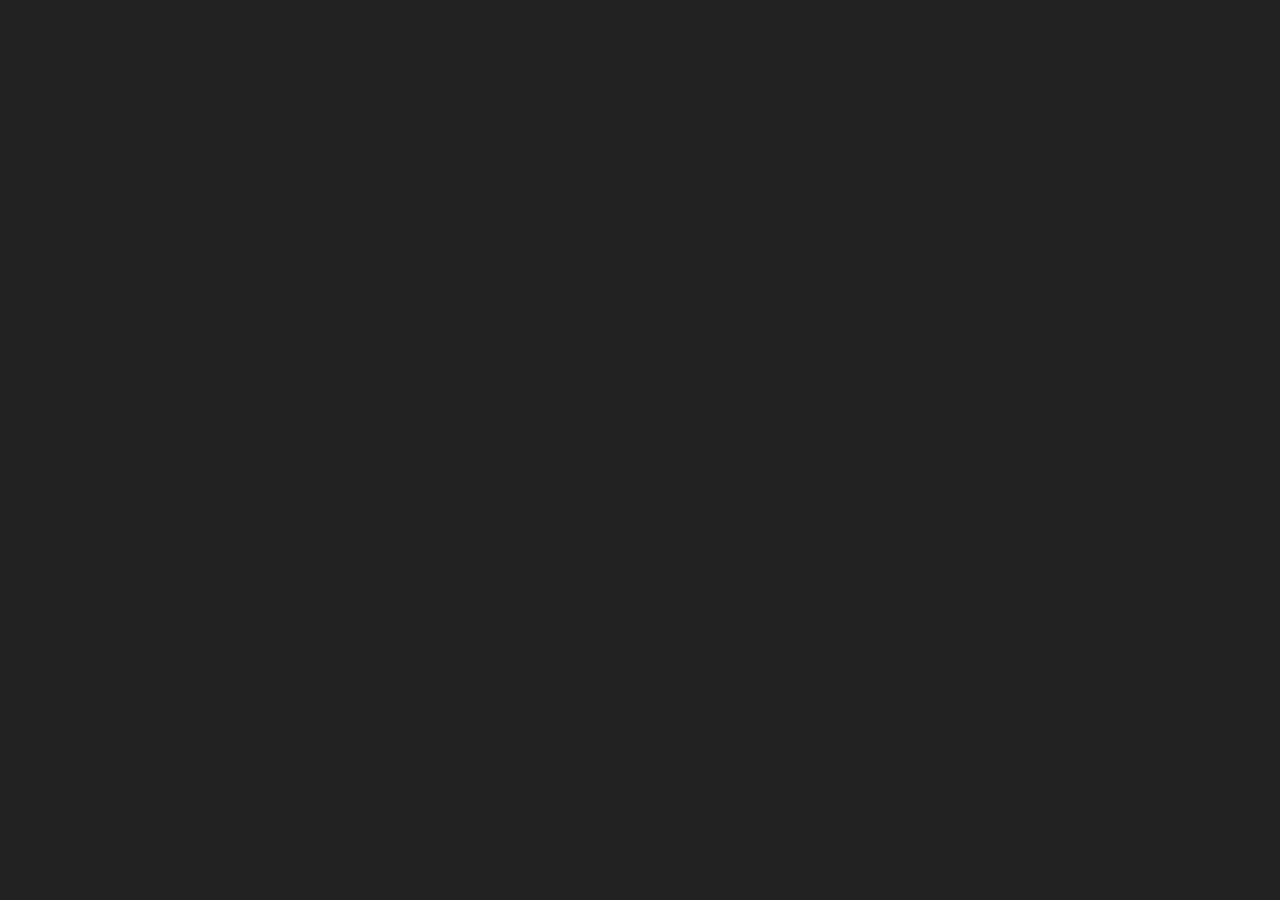
==== index.html @ 0bc8f040 "#removed form" ====
<!DOCTYPE html>
<html lang="en">
  <head>
    <meta charset="utf-8">
    <meta http-equiv="X-UA-Compatible" content="IE=edge">
    <meta name="viewport" content="width=device-width, initial-scale=1, minimum-scale= 1">
    <title>MRS Interior Design</title>
    <link href="https://fonts.googleapis.com/css?family=Oswald" rel="stylesheet">
    <link href="https://fonts.googleapis.com/css?family=Source+Sans+Pro" rel="stylesheet">
    <link href="css/mrs.css" rel="stylesheet">
    <!--[if lt IE 9]>
      <script src="https://oss.maxcdn.com/html5shiv/3.7.3/html5shiv.min.js"></script>
      <script src="https://oss.maxcdn.com/respond/1.4.2/respond.min.js"></script>
    <![endif]-->
  </head>
  <body>


    <div id="debug" style="height: 100px; width: 100px; position: fixed;"></div>

    <div id="content" class="content debug">
      <!--header-->
      <div id="home-header"></div>

      <!--navbar-->
      <nav id="nav" class="debug"></nav>

      <!--description-->
      <div id="page"></div>

      <!--the team-->
      <div id="team"></div>

      <!--projects<-->
      <div id="projects"></div>

    </div>

    <script src="jquery/jquery-3.1.1.min.js"></script>
    <script src="js/mrs.js"></script>

  </body>
</html>
---- css/mrs.css ----
:root {
  --color-main: #009688;
  --color-sec : #004D40;
  --color-back: #212121;
}

body
{
  margin: 0;
  padding: 0;
  overflow-x: hidden;
  background-color: var(--color-back);
}

nav
{
    font-size: 0px;
    text-align: center;
    background-color: var(--color-back);
    padding-top: 10px;
}

.content
{
  background-color: var(--color-back);
}

.header-container
{
  background-color: var(--color-main);
  background-image: url("/src/files/1.jpg");
  background-repeat: no-repeat;
  background-position: center;
  background-size: cover;
}

.title-container
{
  position: relative;
  text-align: center;
  top: 50%;
  transform: translate(0, -50%);
}

.title
{
  font-family: Oswald;
  font-size: 80px;
  color: var(--color-main);
}

.subtitle
{
  margin-bottom: 200px;
  font-family: Oswald;
  font-size: 20px;
  color: #333;
}

.btn
{
  width: 200px;
  margin: 10px;
  border: 3px solid var(--color-main);
  color: var(--color-sec);
  display: inline-block;
  font-family: Oswald;
  font-size: 30px;
  white-space: nowrap;
  cursor: pointer;
}

.btn:hover
{
  transition: 0.3s;
  background-color: var(--color-main);
  color: white;
}

.description
{
  color: white;
  background: var(--color-back);
}

.text
{
  margin: 70px 0;
  background: var(--color-back);
  margin-left: auto;
  margin-right: auto;
  max-width: 1000px;
  font-size: 22px;
  font-family: Source Sans Pro;
  line-height: 35px;
  letter-spacing: 2px;
}

.nav-btn
{
  margin: 2px;
  width: 200px;
  height: 5px;
  display: inline-block;
  border: 1px solid grey;
  border-radius: 10px;
  cursor: pointer;
  transition: 0.3s;
}

.nav-btn.selected
{
  background-color: grey;
}

.team
{
  padding-top: 120px;
  padding-bottom: 120px;
  background-color: white;
  color: var(--color-back);
  font-family: Oswald;
  font-size: 60px;
}

.team ul
{
  max-width: 1500px;
  margin: auto;
  font-size: 0px;
  padding: 0;
  padding-top: 0px;
  text-align: center;
}

.team ul li
{
  position: relative;
  white-space: nowrap;
  line-height: 200px;
  list-style-type: none;
  font-size: 16px;
  height: 200px;
  width: 480px;
  margin: 5px;
  font-size: 60px;
  border: 2px solid var(--color-back);
  display: inline-block;
  transition: 0.3s;
}

.team ul li a
{
    position: absolute; 
    line-height: 0px; 
    top: 80%;
    left: 50%;
    transform: translate(-50%, 0);
    font-size: 30px;
    color: white;
}

.team ul li:hover
{
  background: var(--color-main);
  color: white;
}

.projects-container
{
  max-width: 1500px;
  margin: auto;
  padding-top: 100px;
}

.projects
{
  padding-bottom: 120px;
  background-color: var(--color-back);
  color: var(--color-main);
  font-family: Oswald;
  font-size: 60px;
}

.projects ul
{
  margin: auto;
  max-width: 1500px;
  font-size: 0px;
  padding: 0;
  padding-top: 0px;
  text-align: center;
}

.projects ul li
{
  white-space: nowrap;
  line-height: 200px;
  list-style-type: none;
  font-size: 16px;
  height: 200px;
  width: 480px;
  margin: 5px;
  font-size: 60px;
  border: 2px solid var(--color-back);
  display: inline-block;
  transition: 0.3s;
}

.projects ul li:hover
{
  background: var(--color-main);
  color: white;
}

#projects-description
{
  color: white;
}

@media (max-width: 600px)
{
  .title
  {
    font-size: 60px;
  }
}

@media (max-width: 510px)
{
  .team ul li
  {
    width: 180px;
    height: 100px;
    font-size: 30px;
    line-height: 100px;
  }

  .projects ul li
  {
    width: 180px;
    height: 100px;
    font-size: 30px;
    line-height: 100px;
  }

  .team ul li a
{
    font-size: 20px;
}

  .subtitle
  {
    margin-bottom: 100px;
  }
}
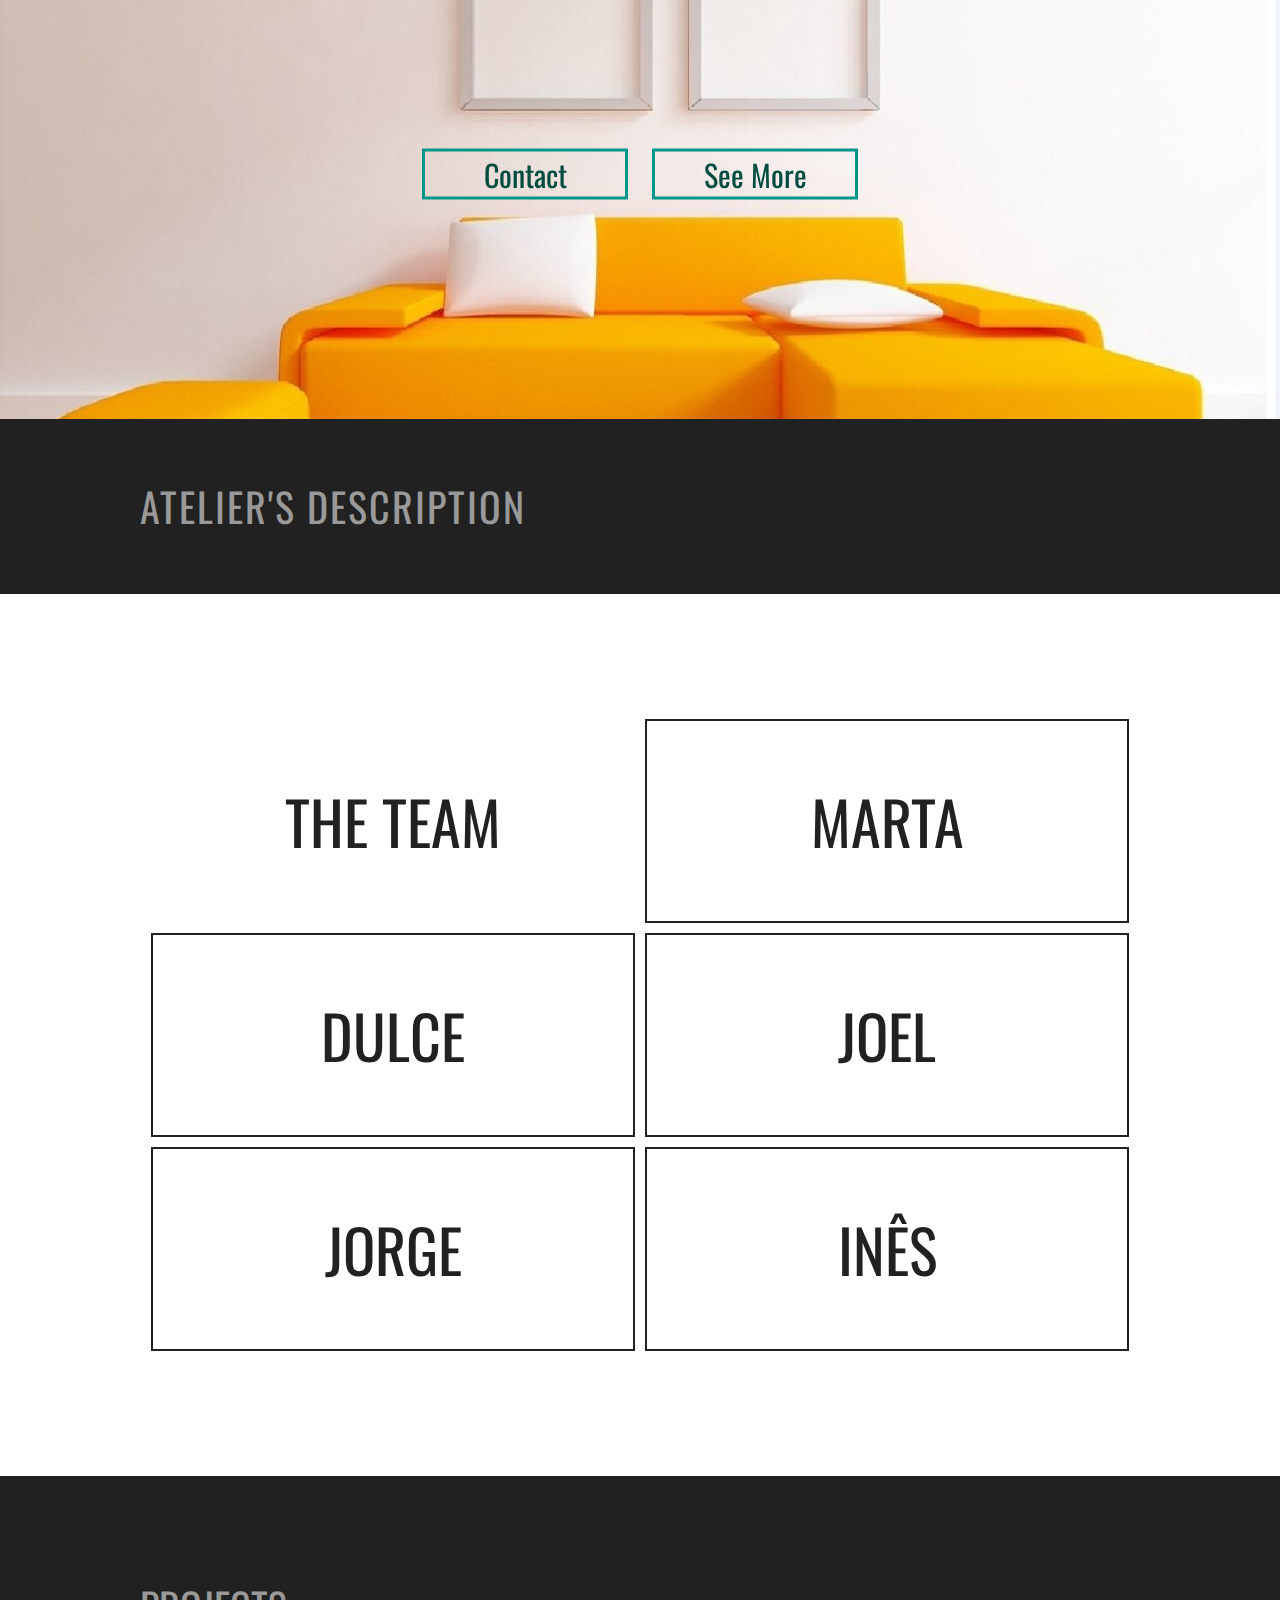
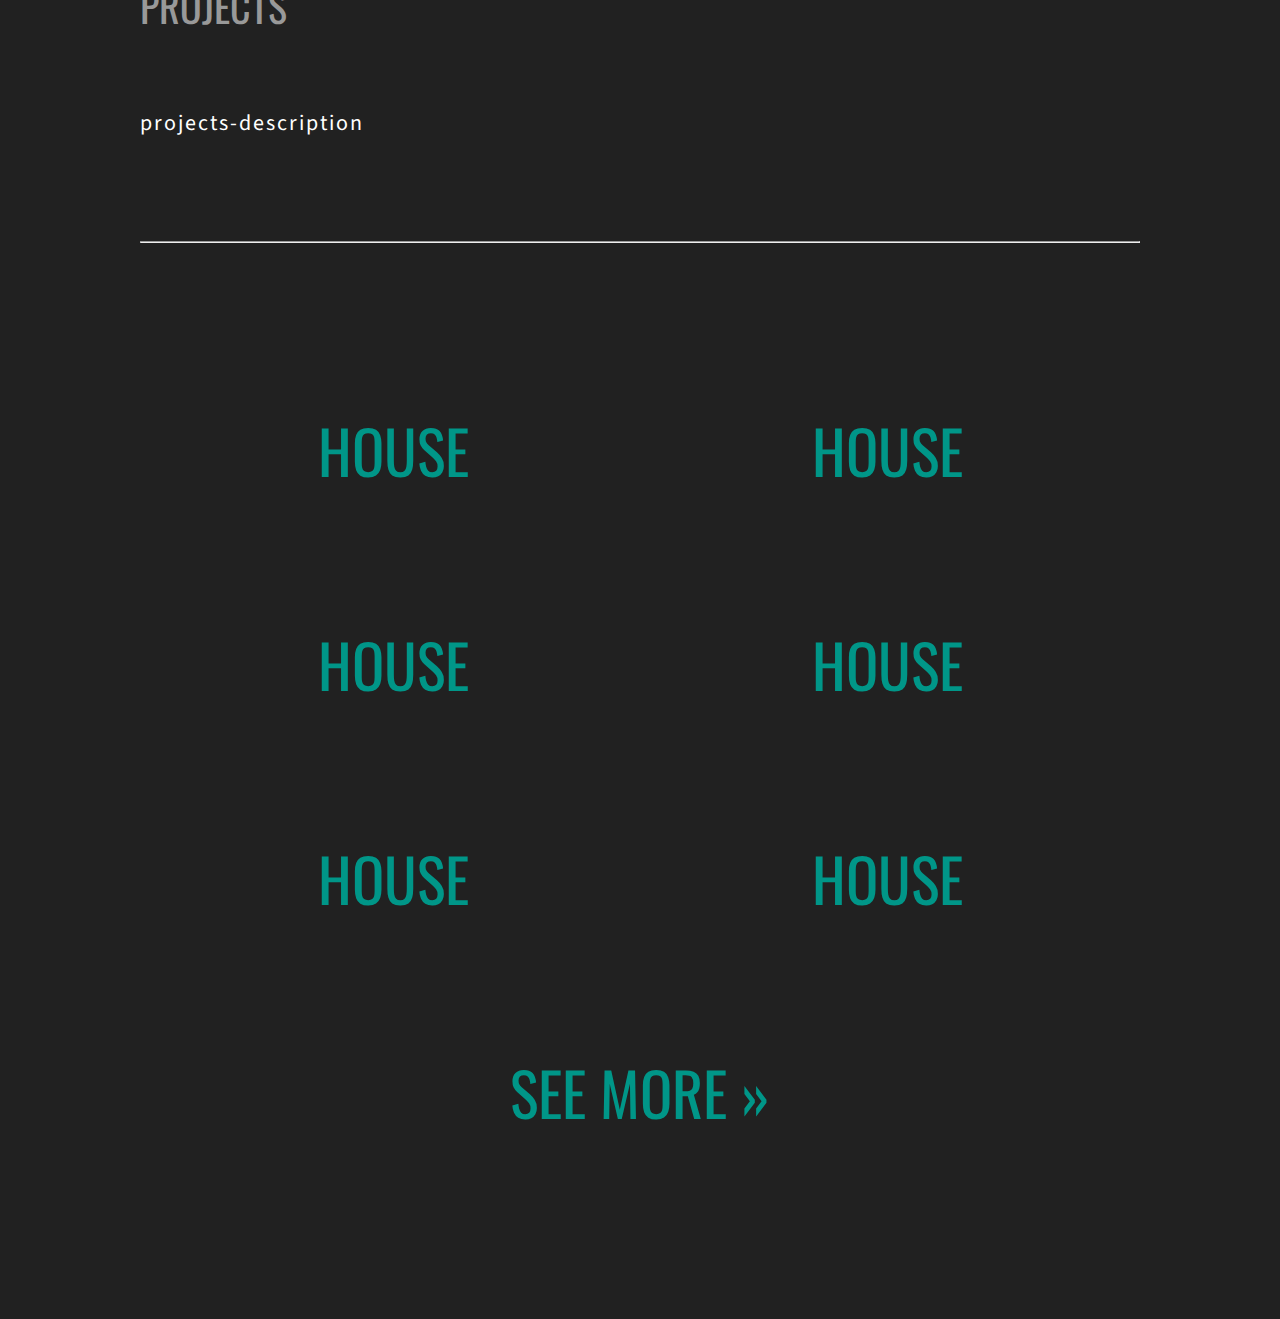
==== commit 755d23d4: "#" ====
--- a/index.html
+++ b/index.html
@@ -19,25 +19,97 @@
     <div id="debug" style="height: 100px; width: 100px; position: fixed;"></div>
 
     <div id="content" class="content debug">
+
+
       <!--header-->
-      <div id="home-header"></div>
+      <div class="header debug">
+        <div class="title-container debug">
+          <div class="title debug">MARTA ROCHA DOS SANTOS</div>
+          <div class="subtitle debug">Interior Design and Image Consulting</div>
+          <div id="contact"class="btn debug">Contact</div>
+          <div id="seemore" class="btn debug">See More</div>
+        </div>
+      </div>
 
-      <!--navbar-->
-      <nav id="nav" class="debug"></nav>
 
       <!--description-->
-      <div id="page"></div>
+      <div class="description debgug">
+        <div class="text debug" style="font-size: 40px; font-family: Oswald; color: #999;">ATELIER'S DESCRIPTION</div>
+        <div id="description-text" class="text debug"></div>
+      </div>
+
 
       <!--the team-->
-      <div id="team"></div>
+      <div class="team debug">
+        <ul class=debug>
+          <li style="border: 2px solid rgba(0, 0, 0, 0)">THE TEAM</li>
+          <li>MARTA<a>mrs@mrs-id.com</a></li>
+          <li>DULCE<a>mrs@mrs-id.com</a></li>
+          <li>JOEL<a>mrs@mrs-id.com</a></li>
+          <li>JORGE<a>mrs@mrs-id.com</a></li>
+          <li>INÊS<a>mrs@mrs-id.com</a></li>
+        </ul>
+      </div>
+
 
       <!--projects<-->
-      <div id="projects"></div>
+      <div style="max-width: 1000px; margin: auto">
+        <div class="debug" style="font-size: 40px; font-family: Oswald; color: #999; padding-top: 100px;">PROJECTS</div>
+        <div id="projects-description" class="text debug">projects-description</div>
+        <hr style="margin: 100px 0;"/>
+      </div>
+
+      <div class="projects">
+        <ul class="debug">
+          <li>HOUSE</li>
+          <li>HOUSE</li>
+          <li>HOUSE</li>
+          <li>HOUSE</li>
+          <li>HOUSE</li>
+          <li>HOUSE</li>
+          <li>SEE MORE &raquo</li>
+        </ul>
+      </div>
+
 
     </div>
+    
 
     <script src="jquery/jquery-3.1.1.min.js"></script>
     <script src="js/mrs.js"></script>
 
+    <script>
+    $(document).ready(function()
+    {
+      $(".header-container").height($(window).height());
+      $(".header-container").width($(window).width());
+      $("#description-text").load("/src/files/description.txt");
+      $("#projects-description").load("/src/files/projects-description.txt");
+
+      $("#seemore").click(function()
+      {
+        $('html, body').animate({ scrollTop: $(window).height() }, 500);
+      });
+
+       $("#debug").click(function()  {
+        console.log("Debugging");
+        $(".debug").css("border", "1px solid red");
+      });
+      
+      $("#contact").click(function()
+      {
+        $('html, body').animate({ scrollTop: $(".team").position().top }, 500);
+      });
+
+      $(window).resize(function()
+      {
+        $(".header-container").height($(window).height());
+        $(".header-container").width($(window).width());
+      });
+
+    });
+
+    </script>
+
   </body>
 </html>
--- a/css/mrs.css
+++ b/css/mrs.css
@@ -2,6 +2,8 @@
   --color-main: #009688;
   --color-sec : #004D40;
   --color-back: #212121;
+  --window-width: 0px;
+  --window-hight: 0px;
 }
 
 body
@@ -25,7 +27,7 @@
   background-color: var(--color-back);
 }
 
-.header-container
+.header
 {
   background-color: var(--color-main);
   background-image: url("/src/files/1.jpg");
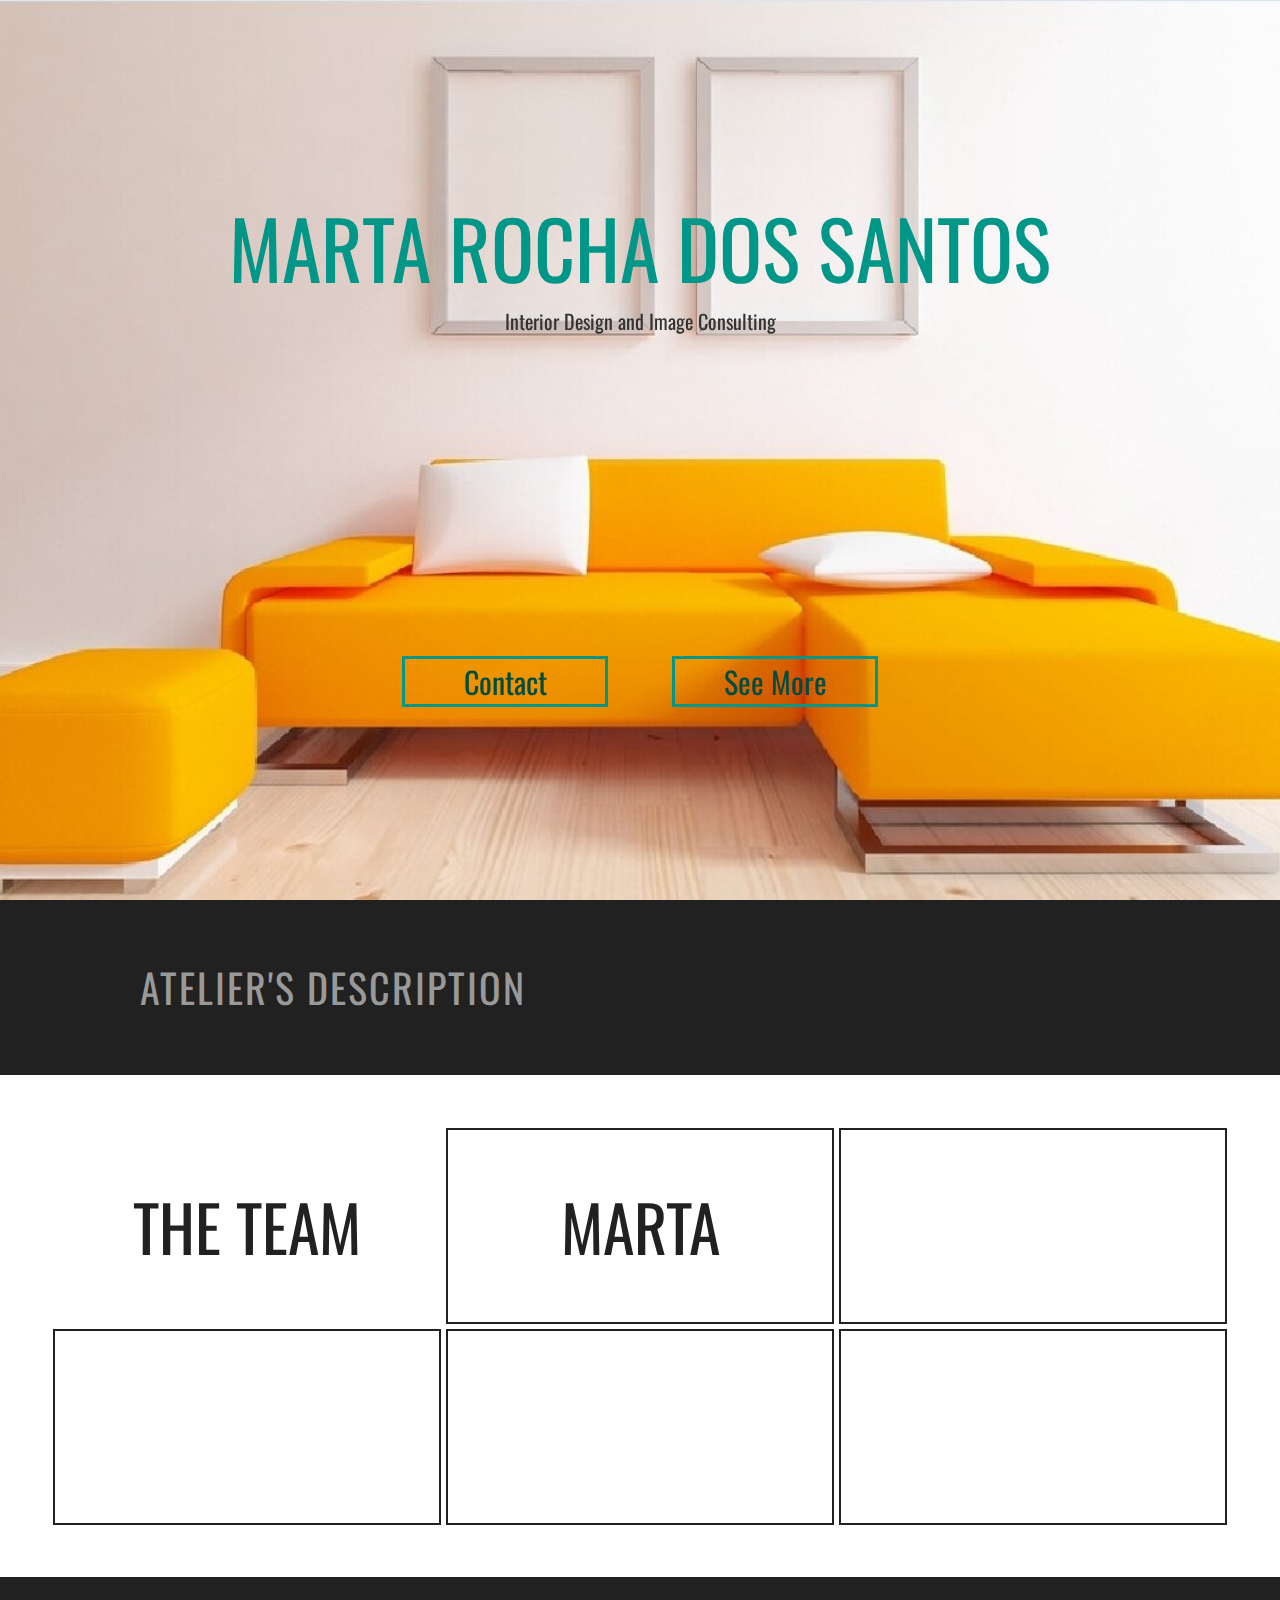
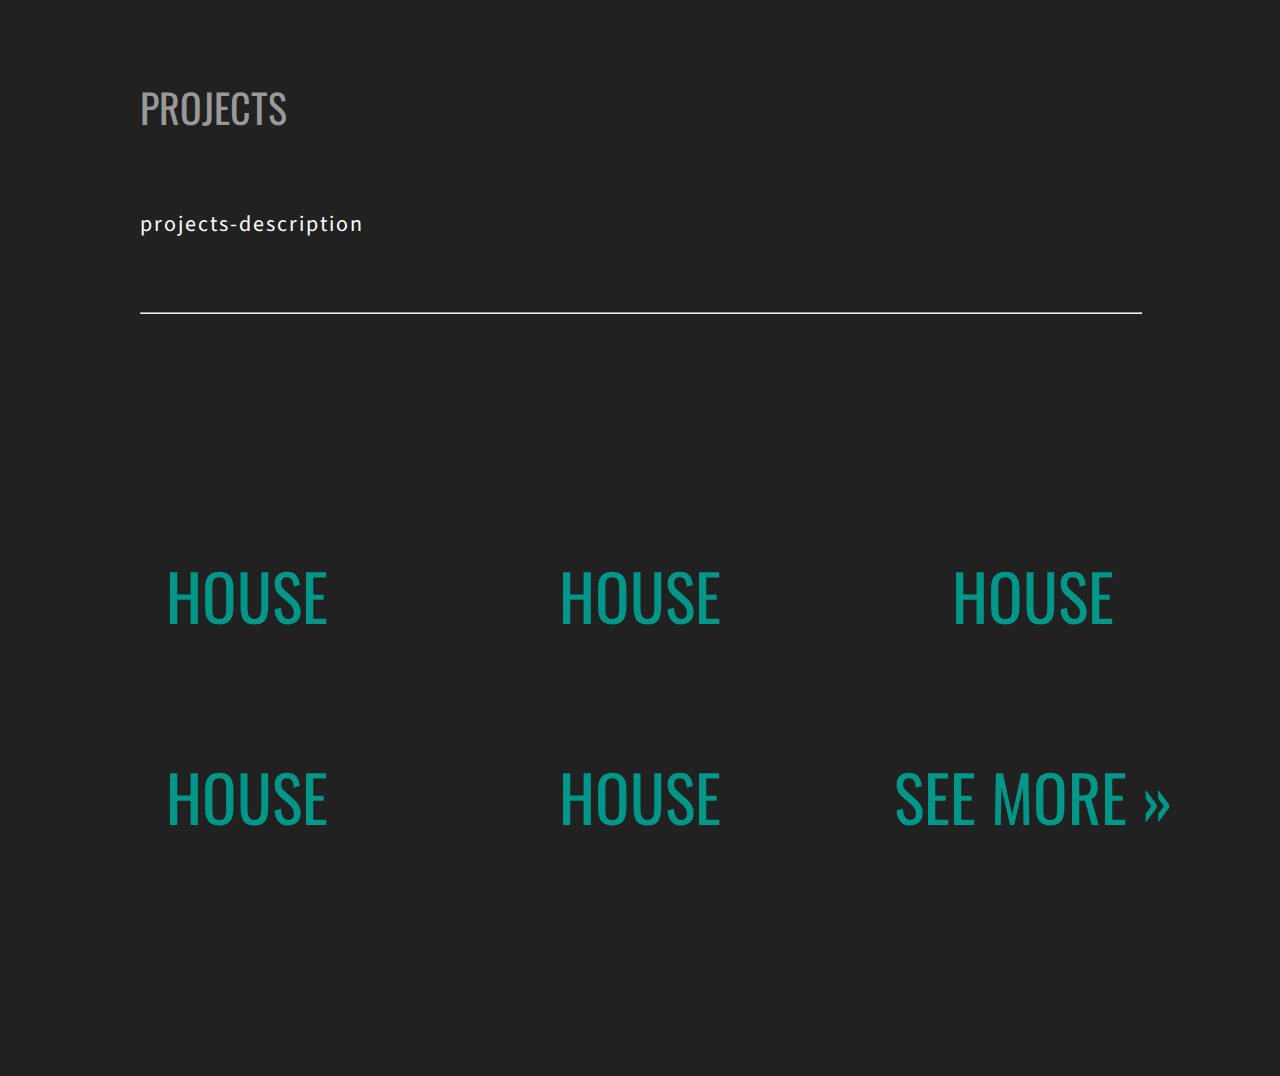
==== commit a03e3463: "#made the page more responsive" ====
--- a/index.html
+++ b/index.html
@@ -18,50 +18,49 @@
 
     <div id="debug" style="height: 100px; width: 100px; position: fixed;"></div>
 
-    <div id="content" class="content debug">
+    <div id="content" class="content">
 
 
       <!--header-->
-      <div class="header debug">
-        <div class="title-container debug">
-          <div class="title debug">MARTA ROCHA DOS SANTOS</div>
-          <div class="subtitle debug">Interior Design and Image Consulting</div>
-          <div id="contact"class="btn debug">Contact</div>
-          <div id="seemore" class="btn debug">See More</div>
+      <div class="header">
+        <div class="title-container">
+          <div class="title">MARTA ROCHA DOS SANTOS</div>
+          <div class="subtitle">Interior Design and Image Consulting</div>
+          <div id="contact"class="btn">Contact</div>
+          <div id="seemore" class="btn">See More</div>
         </div>
       </div>
 
 
       <!--description-->
       <div class="description debgug">
-        <div class="text debug" style="font-size: 40px; font-family: Oswald; color: #999;">ATELIER'S DESCRIPTION</div>
-        <div id="description-text" class="text debug"></div>
+        <div class="text" style="font-size: 40px; font-family: Oswald; color: #999;">ATELIER'S DESCRIPTION</div>
+        <div id="description-text" class="text"></div>
       </div>
 
 
       <!--the team-->
-      <div class="team debug">
-        <ul class=debug>
+      <div class="team">
+        <ul>
           <li style="border: 2px solid rgba(0, 0, 0, 0)">THE TEAM</li>
           <li>MARTA<a>mrs@mrs-id.com</a></li>
-          <li>DULCE<a>mrs@mrs-id.com</a></li>
-          <li>JOEL<a>mrs@mrs-id.com</a></li>
-          <li>JORGE<a>mrs@mrs-id.com</a></li>
-          <li>INÊS<a>mrs@mrs-id.com</a></li>
+          <li></li>
+          <li></li>
+          <li></li>
+          <li></li>
         </ul>
       </div>
 
 
       <!--projects<-->
       <div style="max-width: 1000px; margin: auto">
-        <div class="debug" style="font-size: 40px; font-family: Oswald; color: #999; padding-top: 100px;">PROJECTS</div>
-        <div id="projects-description" class="text debug">projects-description</div>
-        <hr style="margin: 100px 0;"/>
+        <div style="font-size: 40px; font-family: Oswald; color: #999; padding-top: 100px;">PROJECTS</div>
+        <div id="projects-description" class="text">projects-description</div>
+        <hr style="margin: auto; width: 90vw; max-width: 1000px"/>
       </div>
 
       <div class="projects">
-        <ul class="debug">
-          <li>HOUSE</li>
+        <ul>
           <li>HOUSE</li>
           <li>HOUSE</li>
           <li>HOUSE</li>
@@ -81,8 +80,6 @@
     <script>
     $(document).ready(function()
     {
-      $(".header-container").height($(window).height());
-      $(".header-container").width($(window).width());
       $("#description-text").load("/src/files/description.txt");
       $("#projects-description").load("/src/files/projects-description.txt");
 
@@ -101,12 +98,6 @@
         $('html, body').animate({ scrollTop: $(".team").position().top }, 500);
       });
 
-      $(window).resize(function()
-      {
-        $(".header-container").height($(window).height());
-        $(".header-container").width($(window).width());
-      });
-
     });
 
     </script>
--- a/css/mrs.css
+++ b/css/mrs.css
@@ -2,8 +2,6 @@
   --color-main: #009688;
   --color-sec : #004D40;
   --color-back: #212121;
-  --window-width: 0px;
-  --window-hight: 0px;
 }
 
 body
@@ -12,14 +10,6 @@
   padding: 0;
   overflow-x: hidden;
   background-color: var(--color-back);
-}
-
-nav
-{
-    font-size: 0px;
-    text-align: center;
-    background-color: var(--color-back);
-    padding-top: 10px;
 }
 
 .content
@@ -34,6 +24,8 @@
   background-repeat: no-repeat;
   background-position: center;
   background-size: cover;
+  height: 100vh;
+  width: 100vw;
 }
 
 .title-container
@@ -47,13 +39,13 @@
 .title
 {
   font-family: Oswald;
-  font-size: 80px;
+  font-size: 60pt;
   color: var(--color-main);
 }
 
 .subtitle
 {
-  margin-bottom: 200px;
+  margin-bottom: 35vh;
   font-family: Oswald;
   font-size: 20px;
   color: #333;
@@ -62,7 +54,7 @@
 .btn
 {
   width: 200px;
-  margin: 10px;
+  margin: 5px 30px;
   border: 3px solid var(--color-main);
   color: var(--color-sec);
   display: inline-block;
@@ -98,68 +90,70 @@
   letter-spacing: 2px;
 }
 
-.nav-btn
-{
-  margin: 2px;
-  width: 200px;
-  height: 5px;
-  display: inline-block;
-  border: 1px solid grey;
-  border-radius: 10px;
-  cursor: pointer;
-  transition: 0.3s;
-}
-
-.nav-btn.selected
-{
-  background-color: grey;
-}
-
 .team
 {
-  padding-top: 120px;
-  padding-bottom: 120px;
   background-color: white;
   color: var(--color-back);
   font-family: Oswald;
-  font-size: 60px;
 }
 
 .team ul
 {
+  margin: auto;
+  padding: 50px 0;
+  font-size: 0px;
+  text-align: center;
   max-width: 1500px;
   margin: auto;
-  font-size: 0px;
-  padding: 0;
-  padding-top: 0px;
-  text-align: center;
 }
 
 .team ul li
 {
   position: relative;
   white-space: nowrap;
-  line-height: 200px;
+  height: 15vw;
+  width: 30vw;
+  max-width: 400px;
+  max-height: 200px;
+  margin: 0px;
+  font-size: 5vw;
+  line-height: 15vw;
   list-style-type: none;
-  font-size: 16px;
-  height: 200px;
-  width: 480px;
-  margin: 5px;
-  font-size: 60px;
+  vertical-align: top;
   border: 2px solid var(--color-back);
   display: inline-block;
+  margin: 0.2vw;
   transition: 0.3s;
 }
 
 .team ul li a
 {
-    position: absolute; 
-    line-height: 0px; 
-    top: 80%;
-    left: 50%;
-    transform: translate(-50%, 0);
-    font-size: 30px;
-    color: white;
+  top: 30%;
+  left: 50%;
+  transform: translate(-50%, 0);
+  position: absolute;
+  font-size: 40%;
+  color: white;
+}
+
+@media (min-width: 1333px)
+{
+  .team ul li
+  {
+    font-size: 66.65px;
+    line-height: 200px;
+  }
+}
+
+@media (max-width: 1000px)
+{
+  .team ul li
+  {
+    width: 45vw;
+    height: 20vw;
+    line-height: 20vw;
+    font-size: 7vw;
+  }
 }
 
 .team ul li:hover
@@ -168,47 +162,62 @@
   color: white;
 }
 
-.projects-container
-{
-  max-width: 1500px;
-  margin: auto;
-  padding-top: 100px;
-}
-
 .projects
 {
-  padding-bottom: 120px;
   background-color: var(--color-back);
   color: var(--color-main);
   font-family: Oswald;
-  font-size: 60px;
 }
 
 .projects ul
 {
   margin: auto;
+  font-size: 0px;
+  padding: 20vh 0;
+  text-align: center;
   max-width: 1500px;
-  font-size: 0px;
-  padding: 0;
-  padding-top: 0px;
-  text-align: center;
+  margin: auto;
 }
 
 .projects ul li
 {
+  position: relative;
   white-space: nowrap;
-  line-height: 200px;
+  height: 15vw;
+  width: 30vw;
+  max-width: 400px;
+  max-height: 200px;
+  margin: 0px;
+  font-size: 5vw;
+  line-height: 15vw;
   list-style-type: none;
-  font-size: 16px;
-  height: 200px;
-  width: 480px;
-  margin: 5px;
-  font-size: 60px;
+  vertical-align: top;
   border: 2px solid var(--color-back);
   display: inline-block;
+  margin: 0.2vw;
   transition: 0.3s;
 }
 
+@media (min-width: 1333px)
+{
+  .projects ul li
+  {
+    font-size: 66.65px;
+    line-height: 200px;
+  }
+}
+
+@media (max-width: 1000px)
+{
+  .projects ul li
+  {
+    width: 45vw;
+    height: 20vw;
+    line-height: 20vw;
+    font-size: 7vw;
+  }
+}
+
 .projects ul li:hover
 {
   background: var(--color-main);
@@ -224,36 +233,22 @@
 {
   .title
   {
-    font-size: 60px;
+    font-size: 13vw;
+  }
+  .subtitle
+  {
+    font-size: 25px;
   }
 }
 
 @media (max-width: 510px)
 {
-  .team ul li
+  .projects ul li
   {
     width: 180px;
     height: 100px;
     font-size: 30px;
     line-height: 100px;
-  }
-
-  .projects ul li
-  {
-    width: 180px;
-    height: 100px;
-    font-size: 30px;
-    line-height: 100px;
-  }
-
-  .team ul li a
-{
-    font-size: 20px;
-}
-
-  .subtitle
-  {
-    margin-bottom: 100px;
-  }
-}
-
+  } 
+}
+
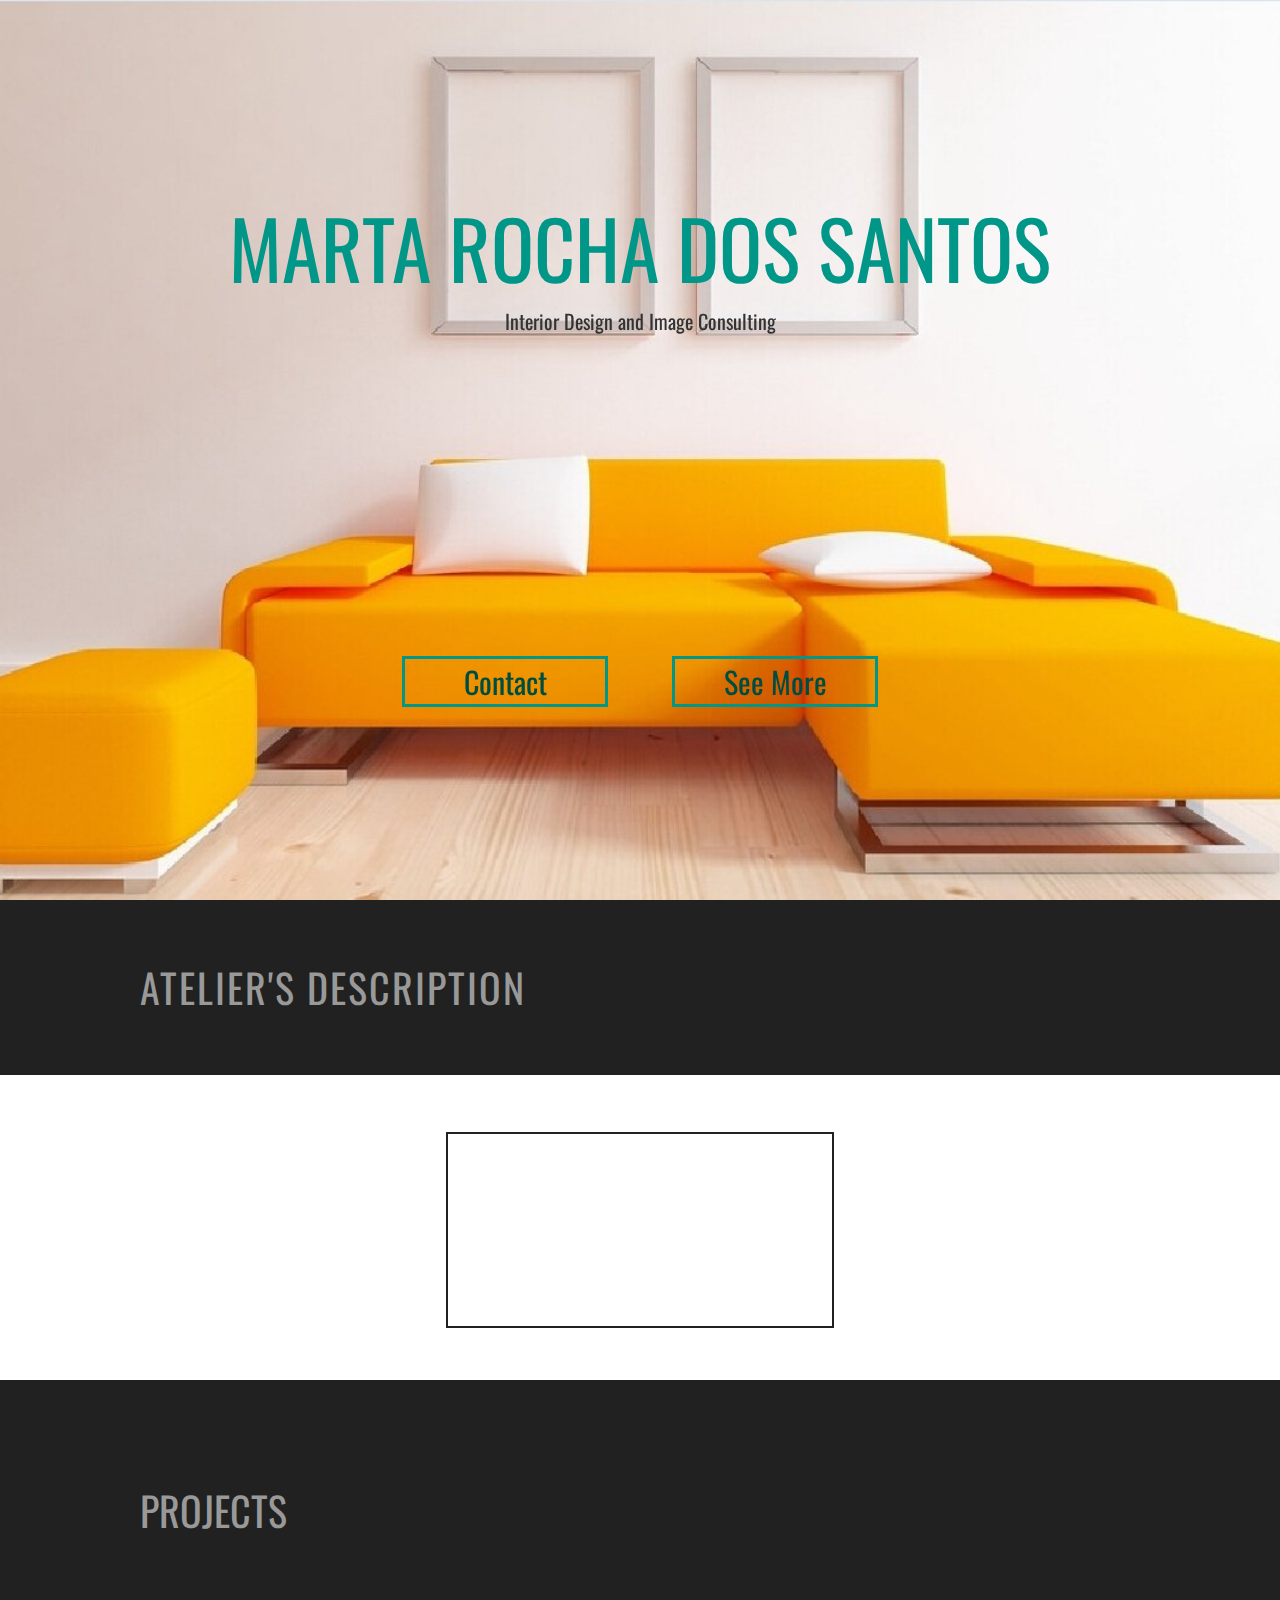
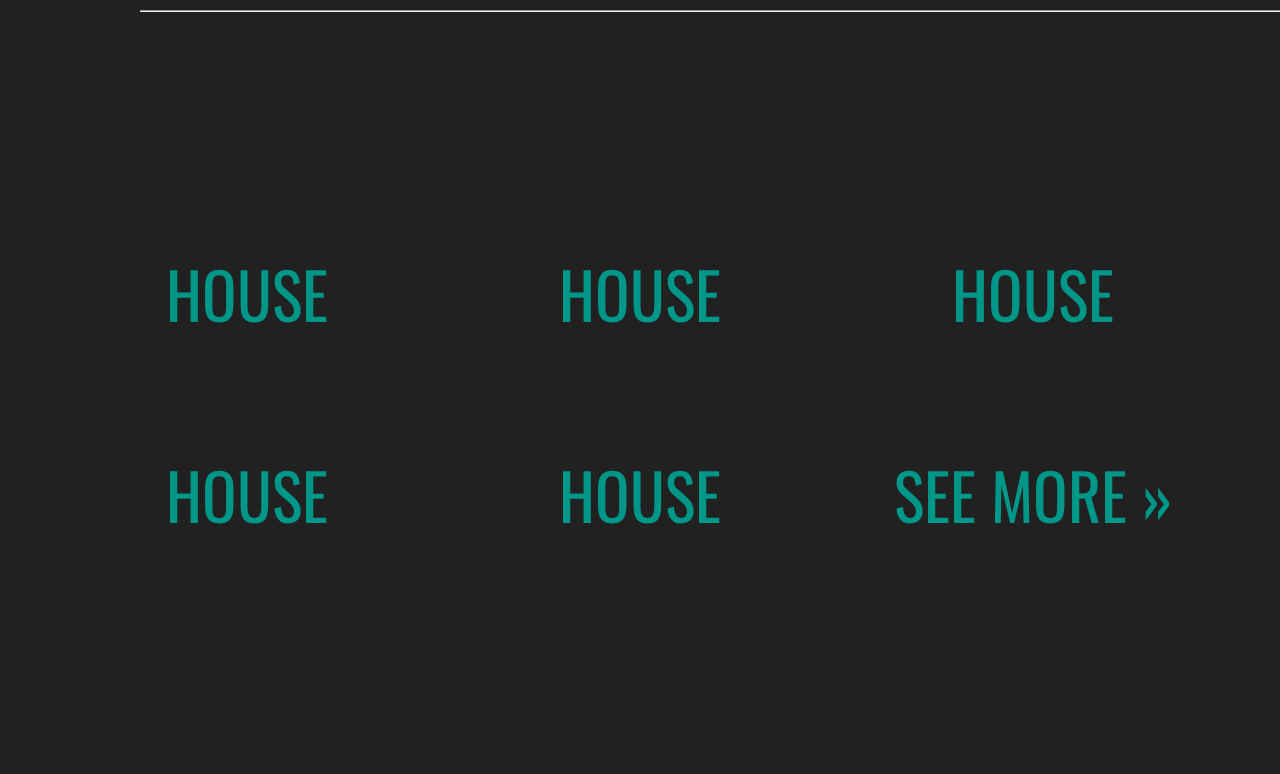
==== commit e13e87d4: "#" ====
--- a/index.html
+++ b/index.html
@@ -7,6 +7,7 @@
     <title>MRS Interior Design</title>
     <link href="https://fonts.googleapis.com/css?family=Oswald" rel="stylesheet">
     <link href="https://fonts.googleapis.com/css?family=Source+Sans+Pro" rel="stylesheet">
+    <link href="https://fonts.googleapis.com/icon?family=Material+Icons" rel="stylesheet">
     <link href="css/mrs.css" rel="stylesheet">
     <!--[if lt IE 9]>
       <script src="https://oss.maxcdn.com/html5shiv/3.7.3/html5shiv.min.js"></script>
@@ -20,6 +21,11 @@
 
     <div id="content" class="content">
 
+      <!--form-->
+      <div class="form" hidden>
+        <img id="form-profile">
+        <p>descripton<i id="form-clear" class="material-icons">clear</i></p>
+      </div>
 
       <!--header-->
       <div class="header">
@@ -43,7 +49,8 @@
       <div class="team">
         <ul>
           <li style="border: 2px solid rgba(0, 0, 0, 0)">THE TEAM</li>
-          <li>MARTA<a>mrs@mrs-id.com</a></li>
+          <li style="background: url('profiles/marta/mara.jpg')"><div>MARTA</div><a href="">mrs@mrs-id.com</a></li>
+          <li></li>
           <li></li>
           <li></li>
           <li></li>
@@ -55,8 +62,8 @@
       <!--projects<-->
       <div style="max-width: 1000px; margin: auto">
         <div style="font-size: 40px; font-family: Oswald; color: #999; padding-top: 100px;">PROJECTS</div>
-        <div id="projects-description" class="text">projects-description</div>
-        <hr style="margin: auto; width: 90vw; max-width: 1000px"/>
+        <div id="projects-description" class="text"></div>
+        <hr style="margin: auto; width: 90vw; max-width: 1500px"/>
       </div>
 
       <div class="projects">
@@ -80,23 +87,40 @@
     <script>
     $(document).ready(function()
     {
-      $("#description-text").load("/src/files/description.txt");
-      $("#projects-description").load("/src/files/projects-description.txt");
+      //form
+      $(".team ul li").click(function()
+      {
+        $(".form").show(300);
+      });
 
+      $("#form-clear").click(function()
+      {
+        $(".form").hide(300);
+      });
+
+      //header
       $("#seemore").click(function()
       {
         $('html, body').animate({ scrollTop: $(window).height() }, 500);
       });
 
-       $("#debug").click(function()  {
-        console.log("Debugging");
-        $(".debug").css("border", "1px solid red");
-      });
-      
       $("#contact").click(function()
       {
         $('html, body').animate({ scrollTop: $(".team").position().top }, 500);
       });
+
+      //description
+      $("#description-text").load("/src/files/description.txt");
+      
+      //projects
+      $("#projects-description").load("/src/files/projects-description.txt");
+
+      //debug
+      $("#debug").click(function()  {
+        console.log("Debugging");
+        $(".debug").css("border", "1px solid red");
+      });
+
 
     });
 
--- a/css/mrs.css
+++ b/css/mrs.css
@@ -10,6 +10,33 @@
   padding: 0;
   overflow-x: hidden;
   background-color: var(--color-back);
+}
+
+.form
+{
+  position: fixed;
+  width: 95vw;
+  height: 95vh;
+  top: 50vh;
+  left: 50vw;
+  background-color: rgba(255, 255, 255, 0.98);
+  margin: auto;
+  transform: translate(-50%, -50%);
+  box-shadow: 5px 5px 10px rgba(0, 0, 0, 0.3);
+  z-index: 1;
+  border-radius: 5px;
+}
+
+#form-clear
+{
+  position: absolute;
+  right: 10px;
+  cursor: pointer;
+}
+
+#form-clear:hover
+{
+  color: red;
 }
 
 .content
@@ -93,7 +120,7 @@
 .team
 {
   background-color: white;
-  color: var(--color-back);
+  color: white;
   font-family: Oswald;
 }
 
@@ -107,7 +134,7 @@
   margin: auto;
 }
 
-.team ul li
+.team ul li div
 {
   position: relative;
   white-space: nowrap;
@@ -124,16 +151,18 @@
   display: inline-block;
   margin: 0.2vw;
   transition: 0.3s;
+  z-index: 0;
 }
 
 .team ul li a
 {
+  position: absolute;
   top: 30%;
   left: 50%;
   transform: translate(-50%, 0);
-  position: absolute;
   font-size: 40%;
   color: white;
+  z-index: 0;
 }
 
 @media (min-width: 1333px)
@@ -158,8 +187,9 @@
 
 .team ul li:hover
 {
-  background: var(--color-main);
-  color: white;
+  background-color: var(--color-main);
+  color: white;
+  background-image: none !important;
 }
 
 .projects
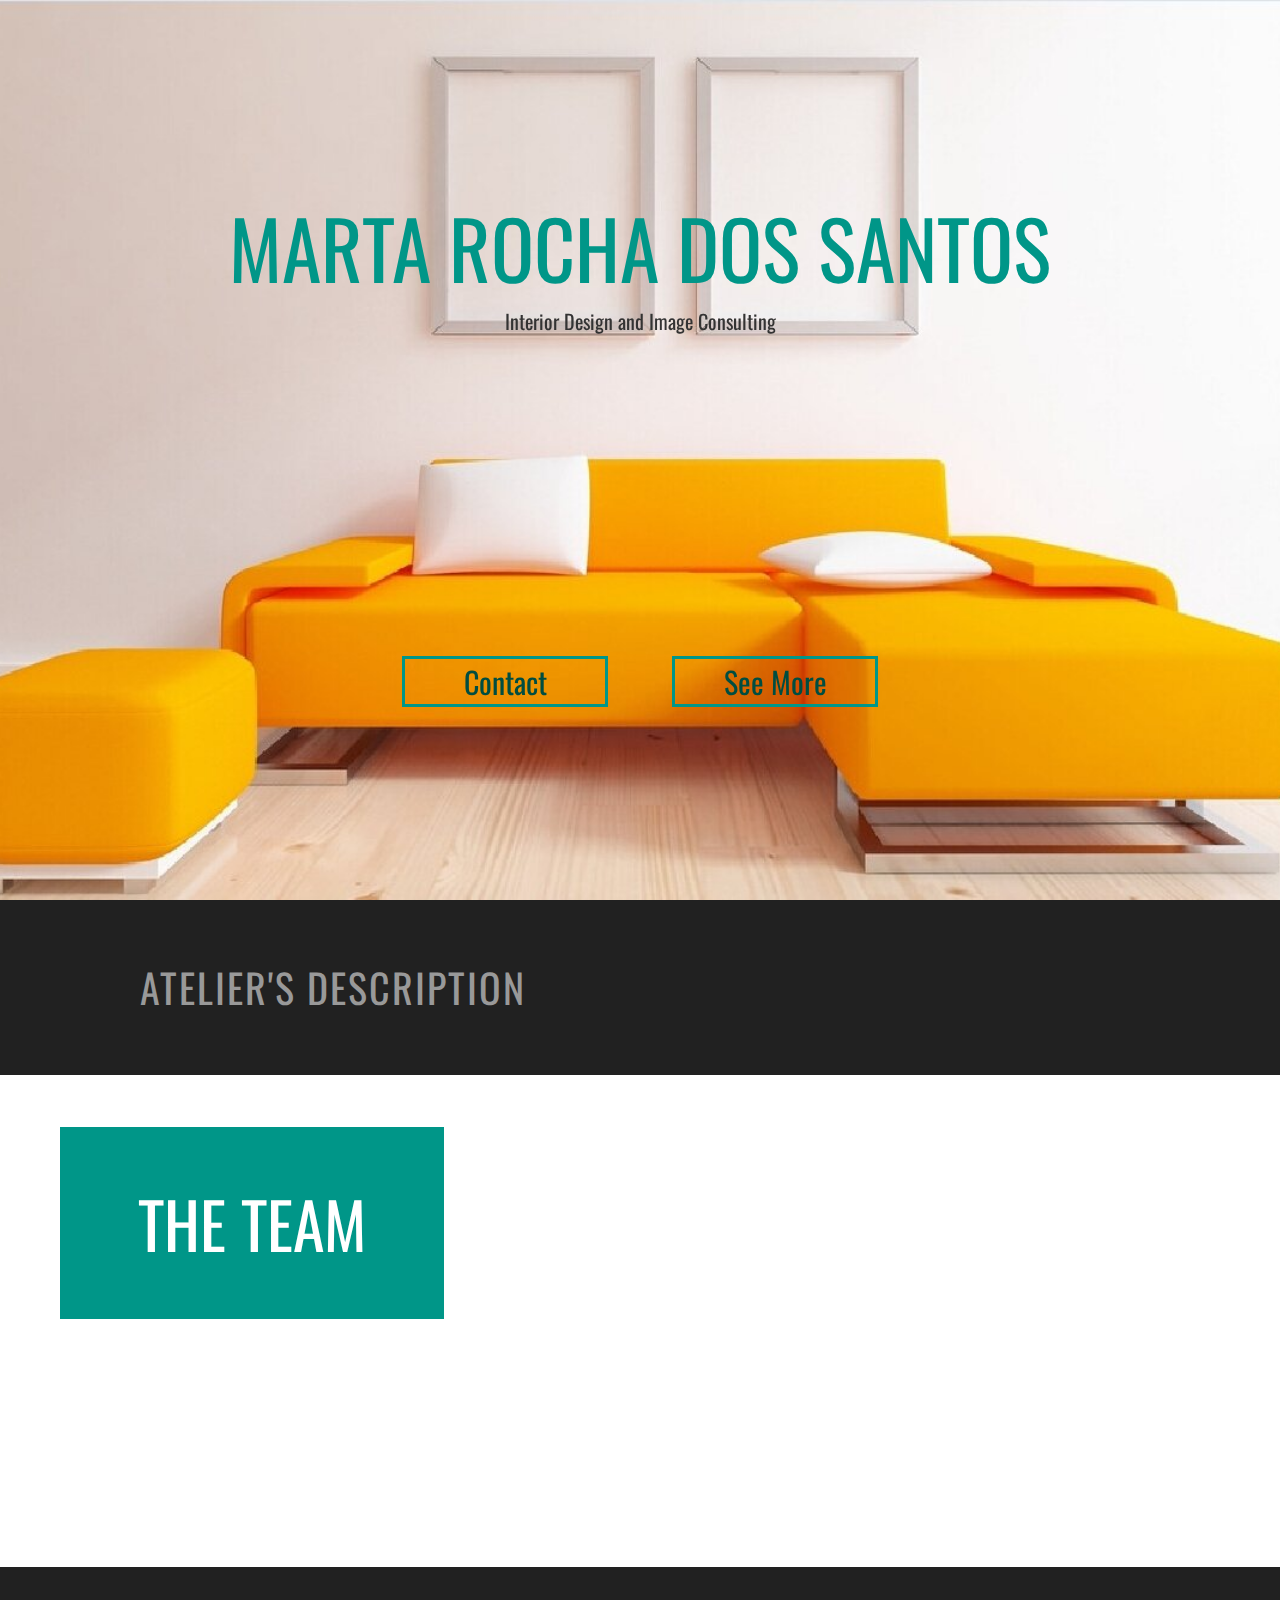
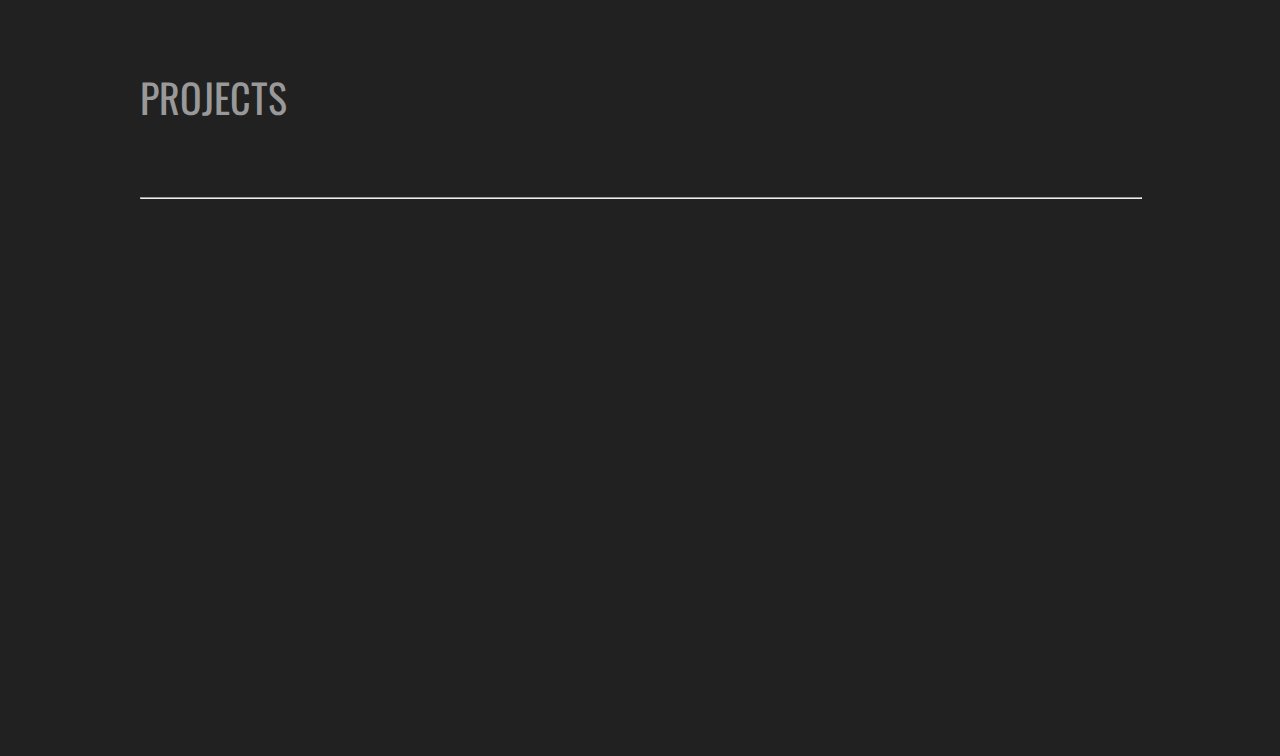
==== commit 1dcc3999: "#" ====
--- a/index.html
+++ b/index.html
@@ -24,7 +24,11 @@
       <!--form-->
       <div class="form" hidden>
         <img id="form-profile">
-        <p>descripton<i id="form-clear" class="material-icons">clear</i></p>
+        <div>
+          <h1 id="form-title">Title</h1>
+          <p id="form-description">descripton</p>
+        </div>
+        <i class="material-icons">clear</i>
       </div>
 
       <!--header-->
@@ -32,7 +36,7 @@
         <div class="title-container">
           <div class="title">MARTA ROCHA DOS SANTOS</div>
           <div class="subtitle">Interior Design and Image Consulting</div>
-          <div id="contact"class="btn">Contact</div>
+          <div id="contact" class="btn">Contact</div>
           <div id="seemore" class="btn">See More</div>
         </div>
       </div>
@@ -45,16 +49,13 @@
       </div>
 
 
-      <!--the team-->
+      <!--the team (bg images are automaticaly fetched on /profiles/'id'/'id'.jpg) -->
       <div class="team">
         <ul>
-          <li style="border: 2px solid rgba(0, 0, 0, 0)">THE TEAM</li>
-          <li style="background: url('profiles/marta/mara.jpg')"><div>MARTA</div><a href="">mrs@mrs-id.com</a></li>
-          <li></li>
-          <li></li>
-          <li></li>
-          <li></li>
-          <li></li>
+          <li><div style="opacity: 1;">THE TEAM</div></li>
+          <li id="marta"><div>MARTA</div><a>mrs@mrs-id.com</a></li>
+          <li id="dulce"><div>DULCE</div><a>dulce@mrs-id.com</a></li>
+          <li id="joel"><div>JOEL</div><a>joel@mrs-id.com</a></li>
         </ul>
       </div>
 
@@ -63,16 +64,13 @@
       <div style="max-width: 1000px; margin: auto">
         <div style="font-size: 40px; font-family: Oswald; color: #999; padding-top: 100px;">PROJECTS</div>
         <div id="projects-description" class="text"></div>
-        <hr style="margin: auto; width: 90vw; max-width: 1500px"/>
+        <hr style="margin: auto; width: 90vw; max-width: 1000px"/>
       </div>
 
       <div class="projects">
         <ul>
-          <li>HOUSE</li>
-          <li>HOUSE</li>
-          <li>HOUSE</li>
-          <li>HOUSE</li>
-          <li>HOUSE</li>
+          <li><div>HOUSE</div><img /></li>
+          
           <li>SEE MORE &raquo</li>
         </ul>
       </div>
@@ -90,12 +88,20 @@
       //form
       $(".team ul li").click(function()
       {
+        $("#form-profile").attr("src", "profiles/" + this.id + "/" + this.id + ".jpg");
+        $("#form-title").text(this.id.toUpperCase());
         $(".form").show(300);
       });
 
-      $("#form-clear").click(function()
+      $(".form i").click(function()
       {
         $(".form").hide(300);
+      });
+
+      //team
+      $(".team ul li:gt(0)").each(function(i, elem)
+      {
+        $(elem).css("background-image", "url(profiles/" + elem.id + "/" + elem.id + ".jpg)");
       });
 
       //header
@@ -118,9 +124,8 @@
       //debug
       $("#debug").click(function()  {
         console.log("Debugging");
-        $(".debug").css("border", "1px solid red");
+        $("*").toggleClass("debug");
       });
-
 
     });
 
--- a/css/mrs.css
+++ b/css/mrs.css
@@ -22,19 +22,41 @@
   background-color: rgba(255, 255, 255, 0.98);
   margin: auto;
   transform: translate(-50%, -50%);
-  box-shadow: 5px 5px 10px rgba(0, 0, 0, 0.3);
+  box-shadow: 0 0 10px rgba(0, 0, 0, 0.3);
   z-index: 1;
   border-radius: 5px;
 }
 
-#form-clear
-{
-  position: absolute;
+.form div
+{
+  position: absolute;
+  width: 90%;
+  height: 90%;
+  top: 50%;
+  left: 50%;
+  transform: translate(-50%, -50%);
+}
+
+.form div h1
+{
+  font-family: Oswald;
+}
+
+.form div p
+{
+  font-family: Oswald;
+}
+
+.form i
+{
+  position: absolute;
+  cursor: pointer;
+  top: 10px;
   right: 10px;
-  cursor: pointer;
-}
-
-#form-clear:hover
+  transition: 0.3s;
+}
+
+.form i:hover
 {
   color: red;
 }
@@ -61,6 +83,7 @@
   text-align: center;
   top: 50%;
   transform: translate(0, -50%);
+  pointer-events: none;
 }
 
 .title
@@ -101,7 +124,7 @@
 .description
 {
   color: white;
-  background: var(--color-back);
+  background-color: var(--color-back);
 }
 
 .text
@@ -134,7 +157,7 @@
   margin: auto;
 }
 
-.team ul li div
+.team ul li
 {
   position: relative;
   white-space: nowrap;
@@ -142,14 +165,25 @@
   width: 30vw;
   max-width: 400px;
   max-height: 200px;
-  margin: 0px;
+  vertical-align: top; 
+  display: inline-block;
+  margin: 2px;
+  background-color: white;
+  background-size: cover;
+  z-index: 0;
+}
+
+.team ul li div
+{
+  position: absolute;
+  background-color: var(--color-main);
+  opacity: 0;
+  width: 100%;
+  height: 100%;
   font-size: 5vw;
   line-height: 15vw;
   list-style-type: none;
   vertical-align: top;
-  border: 2px solid var(--color-back);
-  display: inline-block;
-  margin: 0.2vw;
   transition: 0.3s;
   z-index: 0;
 }
@@ -157,21 +191,27 @@
 .team ul li a
 {
   position: absolute;
-  top: 30%;
   left: 50%;
+  bottom: 10%;
   transform: translate(-50%, 0);
-  font-size: 40%;
-  color: white;
+  font-size: 2vw;
+  color: white;
+  pointer-events: none;
   z-index: 0;
 }
 
 @media (min-width: 1333px)
 {
-  .team ul li
+  .team ul li div
   {
     font-size: 66.65px;
     line-height: 200px;
   }
+
+  .team ul li a
+  {
+    font-size: 26.66px;
+  }
 }
 
 @media (max-width: 1000px)
@@ -180,16 +220,23 @@
   {
     width: 45vw;
     height: 20vw;
+  }
+
+  .team ul li div
+  {
     line-height: 20vw;
-    font-size: 7vw;
-  }
-}
-
-.team ul li:hover
-{
-  background-color: var(--color-main);
-  color: white;
-  background-image: none !important;
+  }
+
+  .team ul li a
+  {
+    font-size: 3vw;
+  }
+}
+
+.team ul li div:hover
+{
+  color: white;
+  opacity: 1; 
 }
 
 .projects
@@ -212,20 +259,33 @@
 .projects ul li
 {
   position: relative;
-  white-space: nowrap;
   height: 15vw;
   width: 30vw;
   max-width: 400px;
   max-height: 200px;
   margin: 0px;
+  list-style-type: none;
+  vertical-align: top;
+  display: inline-block;
+  margin: 0.2vw;
+}
+
+.projects ul li div
+{
+  position: absolute;
+  height: 100%;
+  width: 100%;
+  background-color: var(--color-main);
+  white-space: nowrap;
   font-size: 5vw;
   line-height: 15vw;
-  list-style-type: none;
-  vertical-align: top;
-  border: 2px solid var(--color-back);
-  display: inline-block;
-  margin: 0.2vw;
   transition: 0.3s;
+  opacity: 0;
+}
+
+.projects ul li div:hover
+{
+  opacity: 1;
 }
 
 @media (min-width: 1333px)
@@ -250,7 +310,7 @@
 
 .projects ul li:hover
 {
-  background: var(--color-main);
+  background-color: var(--color-main);
   color: white;
 }
 
@@ -282,3 +342,7 @@
   } 
 }
 
+.debug
+{
+  border: 1px solid red;
+}
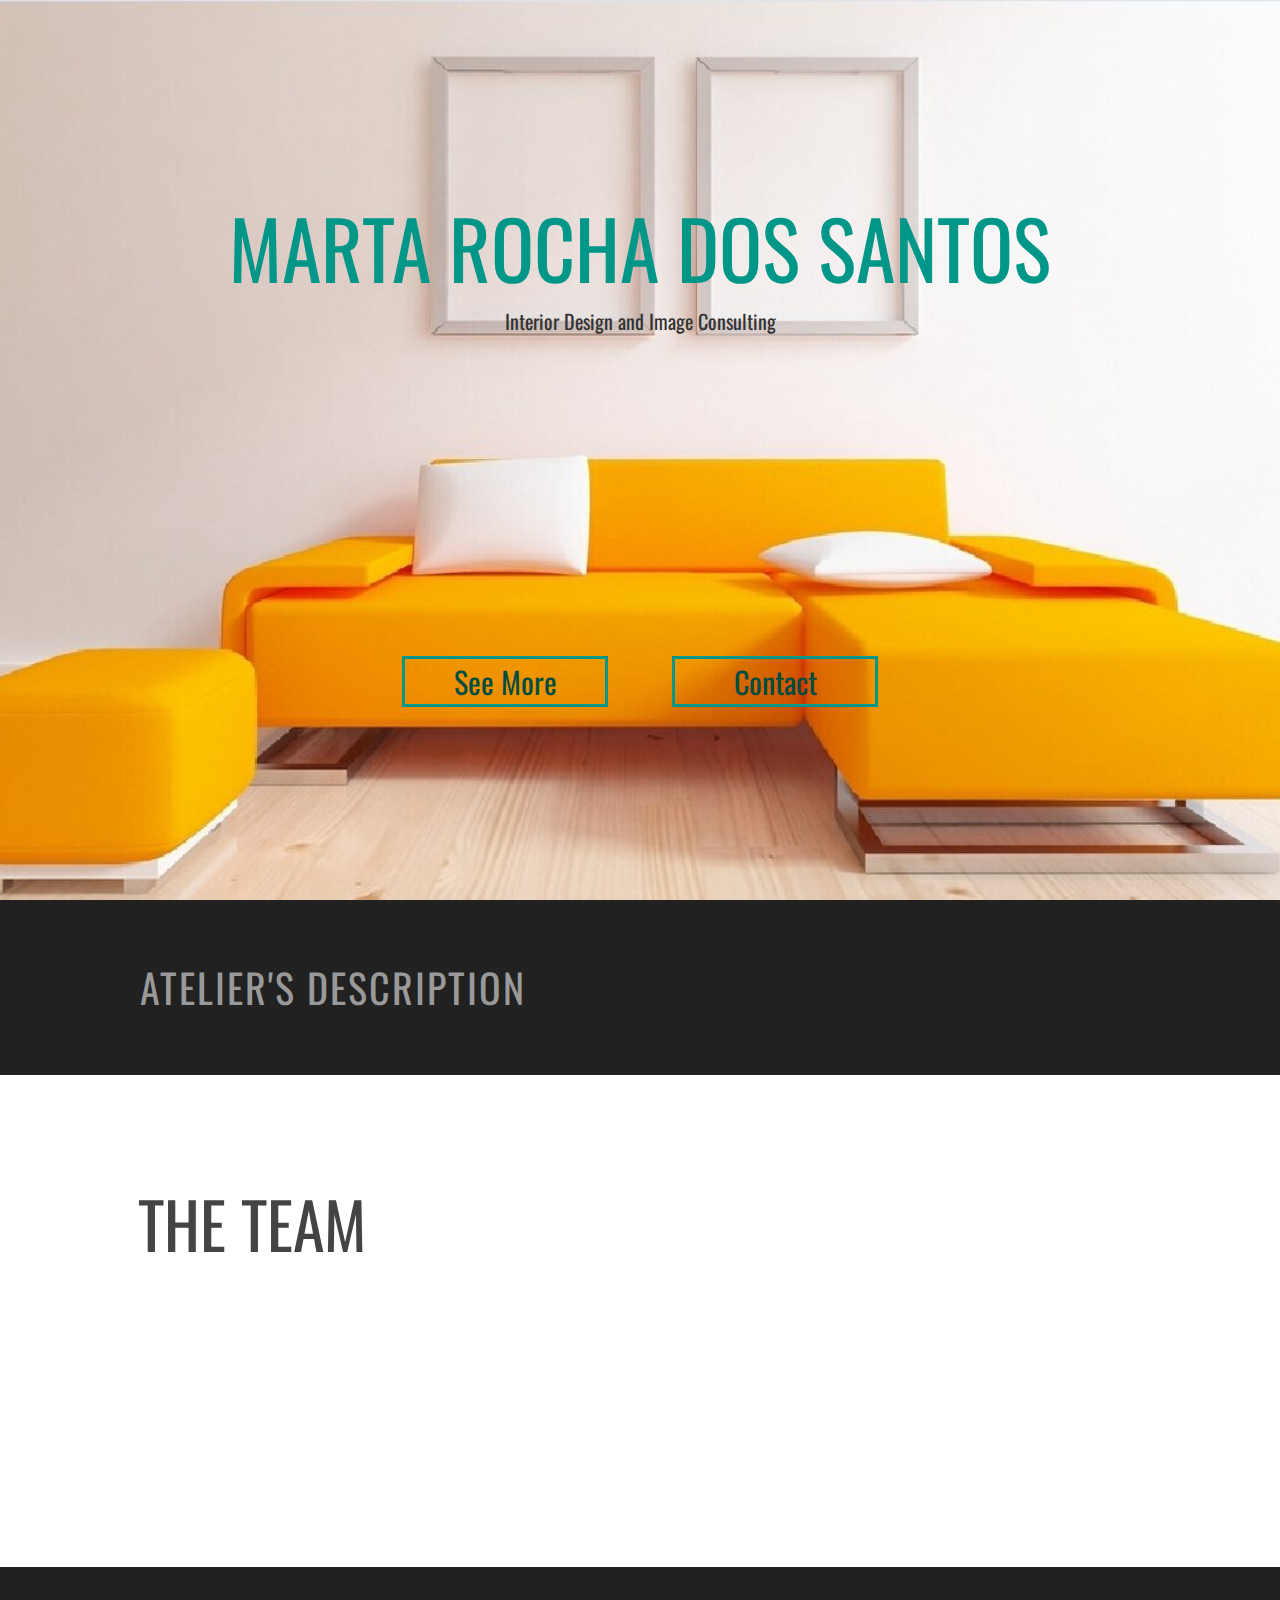
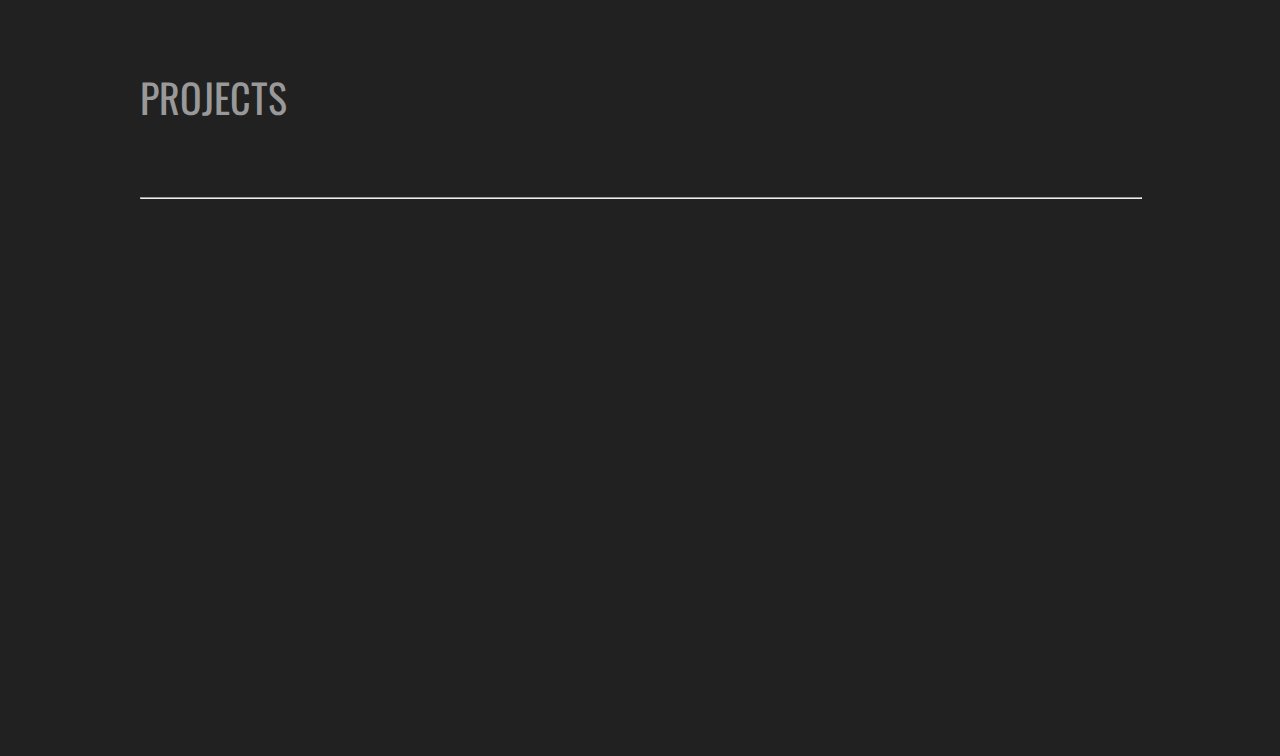
==== commit 73c87261: "#fixed a bug in projects navigation" ====
--- a/index.html
+++ b/index.html
@@ -5,8 +5,7 @@
     <meta http-equiv="X-UA-Compatible" content="IE=edge">
     <meta name="viewport" content="width=device-width, initial-scale=1, minimum-scale= 1">
     <title>MRS Interior Design</title>
-    <link href="https://fonts.googleapis.com/css?family=Oswald" rel="stylesheet">
-    <link href="https://fonts.googleapis.com/css?family=Source+Sans+Pro" rel="stylesheet">
+    <link href="https://fonts.googleapis.com/css?family=Oswald|Lora|Raleway|Source+Sans+Pro" rel="stylesheet">
     <link href="https://fonts.googleapis.com/icon?family=Material+Icons" rel="stylesheet">
     <link href="css/mrs.css" rel="stylesheet">
     <!--[if lt IE 9]>
@@ -17,18 +16,35 @@
   <body>
 
 
-    <div id="debug" style="height: 100px; width: 100px; position: fixed;"></div>
+    <div id="debug" style="height: 100px; width: 100px; position: fixed; z-index: 999;"></div>
 
     <div id="content" class="content">
 
       <!--form-->
       <div class="form" hidden>
-        <img id="form-profile">
-        <div>
+        <div class="top-bar">
+          <i class="material-icons">clear</i>
+        </div>
+        <div class="form-content">
           <h1 id="form-title">Title</h1>
-          <p id="form-description">descripton</p>
-        </div>
-        <i class="material-icons">clear</i>
+          <div id="form-profile"></div>
+          <p id="form-description">Sorry, there was an error. (404)</p>
+        </div>
+      </div>
+
+      <!--form-project-->
+      <div class="form-projects" hidden>
+        <div class="top-bar">
+          <i class="material-icons">clear</i>
+        </div>
+        <div class="form-content">
+          <h1 id="form-projects-title">(404)</h1>
+          <img hidden />
+        </div>
+        <div class="form-btn-container">
+          <div id="form-projects-previous" class="form-btn">Previous</div>
+          <div id="form-projects-next" class="form-btn" style="float: right;">Next</div>
+        </div>
       </div>
 
       <!--header-->
@@ -36,14 +52,16 @@
         <div class="title-container">
           <div class="title">MARTA ROCHA DOS SANTOS</div>
           <div class="subtitle">Interior Design and Image Consulting</div>
-          <div id="contact" class="btn">Contact</div>
-          <div id="seemore" class="btn">See More</div>
+          <div class="btn-container">
+            <div id="seemore" class="btn">See More</div>
+            <div id="contact" class="btn">Contact</div>
+          </div>
         </div>
       </div>
 
 
       <!--description-->
-      <div class="description debgug">
+      <div class="description">
         <div class="text" style="font-size: 40px; font-family: Oswald; color: #999;">ATELIER'S DESCRIPTION</div>
         <div id="description-text" class="text"></div>
       </div>
@@ -52,26 +70,27 @@
       <!--the team (bg images are automaticaly fetched on /profiles/'id'/'id'.jpg) -->
       <div class="team">
         <ul>
-          <li><div style="opacity: 1;">THE TEAM</div></li>
+          <li><div style="opacity: 1; background: transparent; color: #444;">THE TEAM</div></li>
           <li id="marta"><div>MARTA</div><a>mrs@mrs-id.com</a></li>
           <li id="dulce"><div>DULCE</div><a>dulce@mrs-id.com</a></li>
           <li id="joel"><div>JOEL</div><a>joel@mrs-id.com</a></li>
+          <li id="ines"><div>INÊS</div><a>ines@mrs-id.com</a></li>
+          <li id="jorge"><div>JORGE</div><a>jfp@mrs-id.com</a></li>
         </ul>
       </div>
 
 
-      <!--projects<-->
+      <!--projects-->
       <div style="max-width: 1000px; margin: auto">
         <div style="font-size: 40px; font-family: Oswald; color: #999; padding-top: 100px;">PROJECTS</div>
-        <div id="projects-description" class="text"></div>
+        <div id="projects-description" class="text" style="color: white"></div>
         <hr style="margin: auto; width: 90vw; max-width: 1000px"/>
       </div>
 
       <div class="projects">
         <ul>
-          <li><div>HOUSE</div><img /></li>
-          
-          <li>SEE MORE &raquo</li>
+          <li id="palacio-ajuda"><div>PALACIO-AJUDA</div></li>
+          <li id="solplay"><div>SOLPAY</div></li>
         </ul>
       </div>
 
@@ -80,29 +99,10 @@
     
 
     <script src="jquery/jquery-3.1.1.min.js"></script>
-    <script src="js/mrs.js"></script>
 
     <script>
     $(document).ready(function()
     {
-      //form
-      $(".team ul li").click(function()
-      {
-        $("#form-profile").attr("src", "profiles/" + this.id + "/" + this.id + ".jpg");
-        $("#form-title").text(this.id.toUpperCase());
-        $(".form").show(300);
-      });
-
-      $(".form i").click(function()
-      {
-        $(".form").hide(300);
-      });
-
-      //team
-      $(".team ul li:gt(0)").each(function(i, elem)
-      {
-        $(elem).css("background-image", "url(profiles/" + elem.id + "/" + elem.id + ".jpg)");
-      });
 
       //header
       $("#seemore").click(function()
@@ -118,8 +118,74 @@
       //description
       $("#description-text").load("/src/files/description.txt");
       
+      //team
+      $(".team ul li:gt(0)").each(function(i, elem)
+      {
+        $(elem).css("background-image", "url(profiles/" + elem.id + "/profile.jpg)");
+      });
+
+      //form-team
+      $(".team ul li:gt(0)").click(function()
+      {
+        $("#form-profile").css("background-image", "url(profiles/" + this.id + "/profile.jpg)");
+        $("#form-title").text(this.id.toUpperCase());
+        $("#form-description").text("Sorry, there was an error. (404)");
+        $("#form-description").load("/profiles/" + this.id + "/description.txt");
+        $(".form").fadeIn(150);
+      });
+
+      $(".form i").click(function()
+      {
+        $(".form").fadeOut(150);
+      });
+
       //projects
       $("#projects-description").load("/src/files/projects-description.txt");
+      $(".projects ul li").each(function(i, elem)
+      {
+        $(elem).css("background-image", "url(projects/" + elem.id + "/picture.jpg)");
+      });
+
+      //form-projects
+      var idx;
+      $(".projects ul li").click(function()
+      {
+        idx = $(this).index();
+        console.log(idx);
+        $(".form-projects .form-content img").attr("src", "projects/" + this.id + "/picture.jpg").fadeIn(300);
+        $("#form-projects-title").text(this.id.toUpperCase());
+        $(".form-projects").fadeIn(150);
+      });
+        
+      $("#form-projects-next").click(function()
+      {
+        if(idx >= $(".projects ul li").length - 1)
+        {
+          return;
+        }
+        idx++;
+        console.log(idx);          
+        $(".form-projects .form-content img").attr("src", "projects/" + $(".projects ul li:eq(" + idx +")").attr("id") + "/picture.jpg").fadeIn(300);
+        $("#form-projects-title").text($(".projects ul li:eq(" + idx + ")").attr("id").toUpperCase());
+      });
+
+      $("#form-projects-previous").click(function()
+      {
+        if(idx <= 0)
+        {
+          return;
+        }
+        idx--;
+        console.log(idx);
+        $(".form-projects .form-content img").attr("src", "projects/" + $(".projects ul li:eq(" + idx +")").attr("id") + "/picture.jpg").fadeIn(300);
+        $("#form-projects-title").text($(".projects ul li:eq(" + idx + ")").attr("id").toUpperCase());
+      });
+
+
+      $(".form-projects i").click(function()
+      {
+        $(".form-projects").fadeOut(150);
+      })
 
       //debug
       $("#debug").click(function()  {
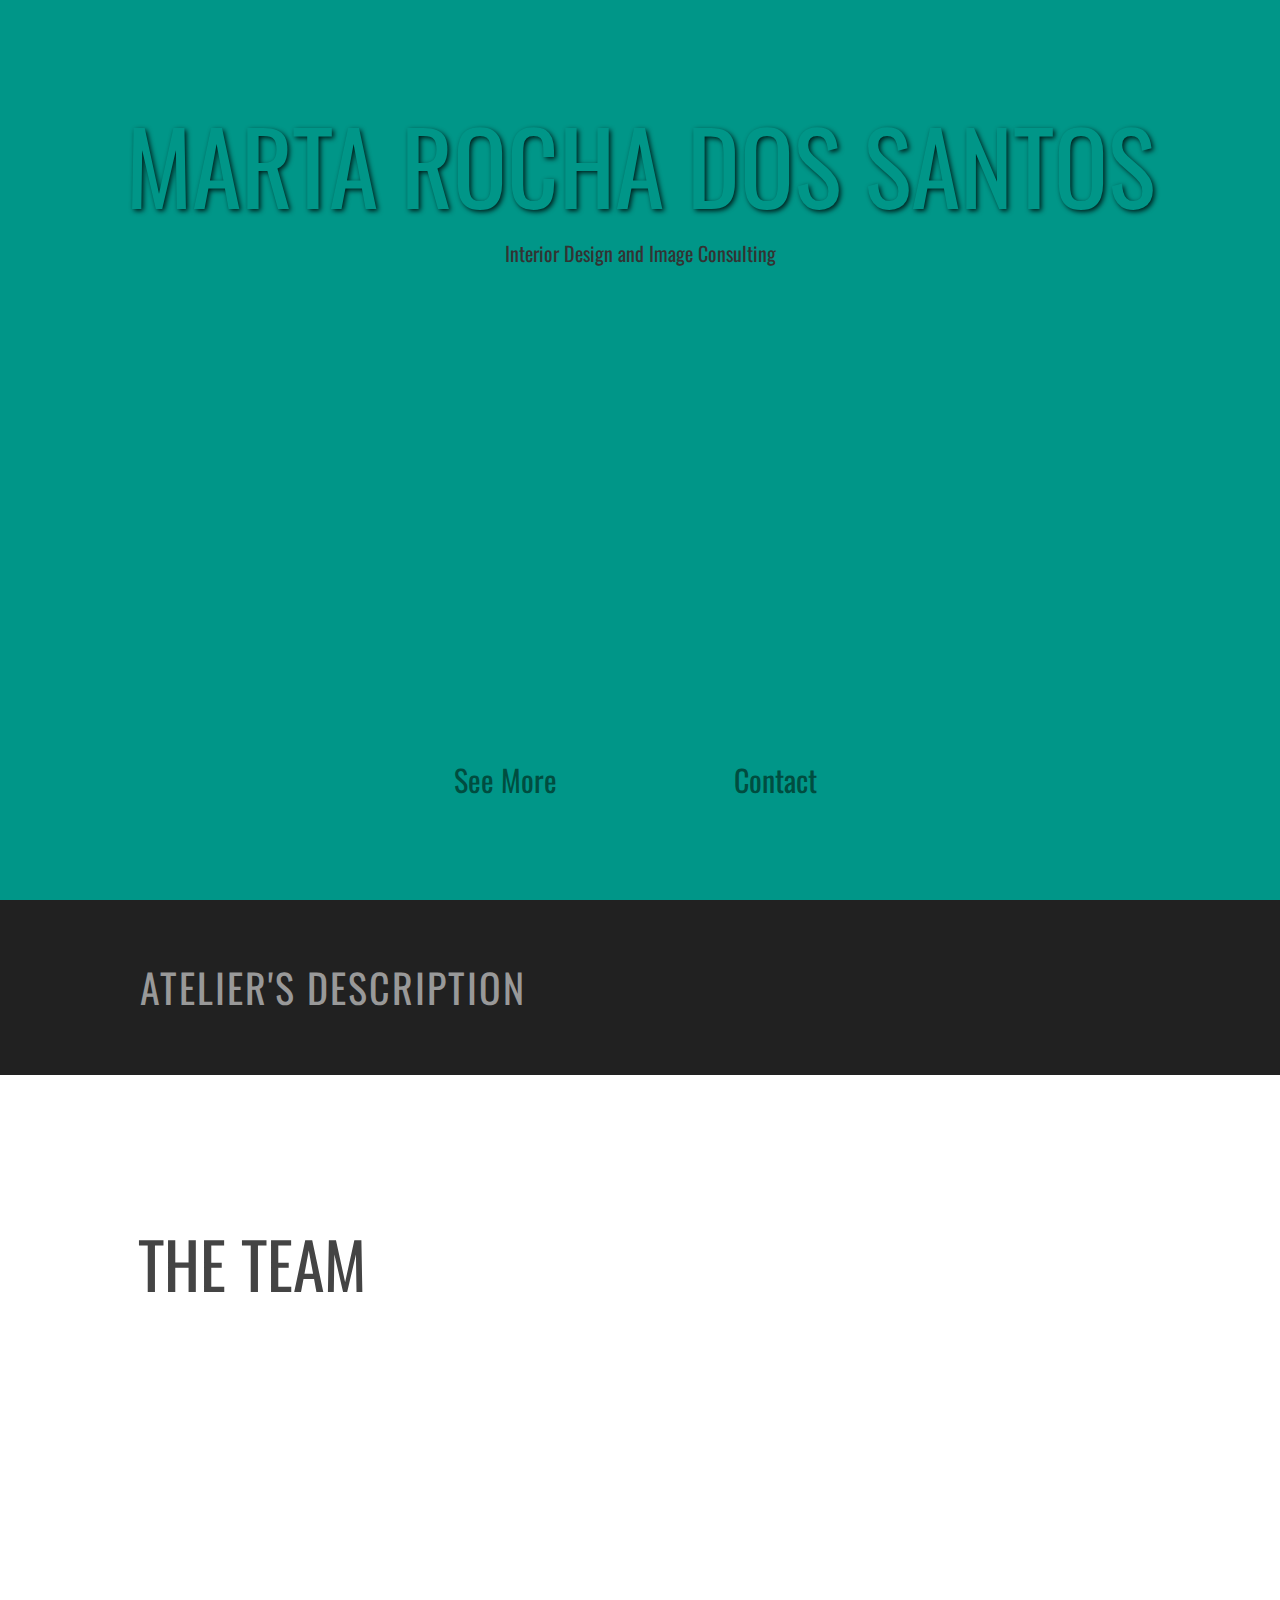
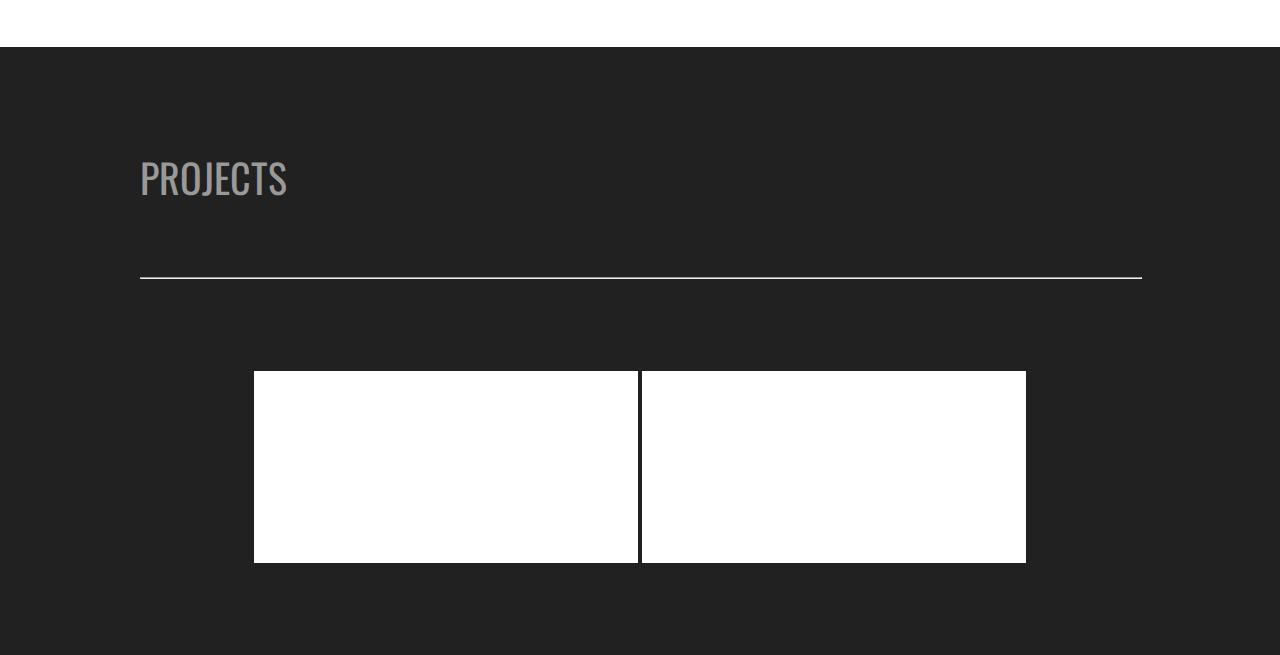
==== commit e943f11e: "#release candidate" ====
--- a/index.html
+++ b/index.html
@@ -89,7 +89,7 @@
 
       <div class="projects">
         <ul>
-          <li id="palacio-ajuda"><div>PALACIO-AJUDA</div></li>
+          <li id="palacio_ajuda"><div>PALACIO AJUDA</div></li>
           <li id="solplay"><div>SOLPAY</div></li>
         </ul>
       </div>
@@ -151,9 +151,8 @@
       $(".projects ul li").click(function()
       {
         idx = $(this).index();
-        console.log(idx);
         $(".form-projects .form-content img").attr("src", "projects/" + this.id + "/picture.jpg").fadeIn(300);
-        $("#form-projects-title").text(this.id.toUpperCase());
+        $("#form-projects-title").text(this.id.replace("_", " ").toUpperCase());
         $(".form-projects").fadeIn(150);
       });
         
@@ -163,10 +162,9 @@
         {
           return;
         }
-        idx++;
-        console.log(idx);          
+        idx++;       
         $(".form-projects .form-content img").attr("src", "projects/" + $(".projects ul li:eq(" + idx +")").attr("id") + "/picture.jpg").fadeIn(300);
-        $("#form-projects-title").text($(".projects ul li:eq(" + idx + ")").attr("id").toUpperCase());
+        $("#form-projects-title").text($(".projects ul li:eq(" + idx + ")").attr("id").replace("_", " ").toUpperCase());
       });
 
       $("#form-projects-previous").click(function()
@@ -176,9 +174,8 @@
           return;
         }
         idx--;
-        console.log(idx);
         $(".form-projects .form-content img").attr("src", "projects/" + $(".projects ul li:eq(" + idx +")").attr("id") + "/picture.jpg").fadeIn(300);
-        $("#form-projects-title").text($(".projects ul li:eq(" + idx + ")").attr("id").toUpperCase());
+        $("#form-projects-title").text($(".projects ul li:eq(" + idx + ")").attr("id").replace("_", " ").toUpperCase());
       });
 
 
--- a/css/mrs.css
+++ b/css/mrs.css
@@ -17,48 +17,186 @@
   position: fixed;
   width: 95vw;
   height: 95vh;
-  top: 50vh;
-  left: 50vw;
+  left: 0;
+  right: 0;
+  top: 0;
+  bottom: 0;
+  margin: auto;
   background-color: rgba(255, 255, 255, 0.98);
-  margin: auto;
-  transform: translate(-50%, -50%);
   box-shadow: 0 0 10px rgba(0, 0, 0, 0.3);
   z-index: 1;
   border-radius: 5px;
-}
-
-.form div
-{
-  position: absolute;
+  overflow: hidden;
+}
+
+.form .top-bar
+{
+  position: absolute;
+  background-color: white;
+  width: 100%;
+  box-shadow: 2px 0px 5px rgba(0, 0, 0, 0.5);
+  z-index: 2;
+}
+
+.form .form-content
+{
+  position: absolute;
+  display: inline-block;
+  top: 0;
+  left: 0;
+  bottom: 0;
+  right: 0;
   width: 90%;
   height: 90%;
-  top: 50%;
-  left: 50%;
-  transform: translate(-50%, -50%);
-}
-
-.form div h1
-{
-  font-family: Oswald;
-}
-
-.form div p
-{
-  font-family: Oswald;
-}
-
-.form i
-{
-  position: absolute;
+  margin: 40px auto;
+  overflow-y: scroll;
+}
+
+.form .form-content div
+{
+  position: relative;
+  float: right;
+  right: 0;
+  left: 0;
+  top: 40px;
+  bottom: 0;
+  margin: 0 0 10vh 5vw;
+  width: 40vw;
+  height: 60vh;
+  min-height: 300px;
+  overflow: hidden;
+  background-size: cover;
+  background-repeat: no-repeat;
+  background-position-x: center;
+}
+
+.form .form-content h1
+{
+  position: relative;
+  display: inline-block;
+  font-family: Oswald;
+  font-size: calc(4vw + 30px);
+  color: #444;
+}
+
+.form .form-content p
+{
+  font-family: 'Lora', serif;
+  font-size: calc(0.5vw + 10px);
+}
+
+.form .top-bar i
+{
+  position: relative;
   cursor: pointer;
-  top: 10px;
-  right: 10px;
-  transition: 0.3s;
-}
-
-.form i:hover
-{
-  color: red;
+  float: right;
+  padding: 8px;
+  transition: 0.3s;
+}
+
+.form .top-bar i:hover
+{
+  background-color: #D50000;
+  color: white; 
+}
+
+.form-projects
+{
+  position: fixed;
+  width: 95vw;
+  height: 95vh;
+  left: 0;
+  right: 0;
+  top: 0;
+  bottom: 0;
+  margin: auto;
+  background-color: rgba(255, 255, 255, 0.98);
+  box-shadow: 0 0 10px rgba(0, 0, 0, 0.3);
+  z-index: 1;
+  border-radius: 5px;
+  overflow: hidden;
+}
+
+.form-projects .top-bar
+{
+  position: absolute;
+  background-color: white;
+  width: 100%;
+  box-shadow: 2px 2px 5px rgba(0, 0, 0, 0.5);
+  z-index: 2;
+}
+
+.form-projects .top-bar i
+{
+  position: relative;
+  padding: 8px;
+  float: right;
+  transition: 0.3s;
+}
+
+.form-projects .top-bar i:hover
+{
+  background-color: #D50000;
+  color: white; 
+}
+
+.form-projects .form-content
+{
+  position: absolute;
+  display: inline-block;
+  box-sizing: border-box;
+  top: 0;
+  left: 0;
+  bottom: 0;
+  right: 0;
+  width: 90%;
+  height: 90%;
+  margin: 40px auto;
+  overflow-y: scroll;
+  padding-bottom: 100px;
+  z-index: 0;
+}
+
+.form-projects .form-content img
+{
+  width: 100%;
+}
+
+.form-btn-container
+{
+  position: absolute;
+  bottom: 0;
+  width: 100%;
+  text-align: center;
+  background-color: white;
+  box-shadow: 0 -2px 10px rgba(0, 0, 0, 0.5);
+}
+
+.form-btn
+{
+  font-family: Oswald;
+  color: #333;
+  float: left;
+  height: 30px;
+  line-height: 30px;
+  width: 80px;
+  margin: 2vh 4vw;
+  color: var(--color-back);
+  transition: 0.3s;
+  cursor: pointer;
+}
+
+.form-btn:hover
+{
+  background: var(--color-main);
+  color: white;
+}
+
+#form-projects-title
+{
+  font-family: Oswald;
+  color: #444;
+  font-size: calc(4vmax + 10px);
 }
 
 .content
@@ -68,37 +206,65 @@
 
 .header
 {
+  box-sizing: border-box; 
+  position: relative; 
   background-color: var(--color-main);
-  background-image: url("/src/files/1.jpg");
+  background-image: url("/src/files/header.jpg");
   background-repeat: no-repeat;
   background-position: center;
   background-size: cover;
   height: 100vh;
   width: 100vw;
+  padding: 10vh;
 }
 
 .title-container
 {
   position: relative;
   text-align: center;
-  top: 50%;
-  transform: translate(0, -50%);
-  pointer-events: none;
+  width: 100%;  
+  height: 100%;
 }
 
 .title
 {
   font-family: Oswald;
-  font-size: 60pt;
+  font-size: 10vmax;
   color: var(--color-main);
+  text-shadow: 2px 2px 5px rgba(0, 0, 0, 0.8);
+}
+
+@media (max-height: 500px), (max-width: 500px)
+{
+  .header
+  {
+    padding: 0 0 10vh 0;
+  }
+}
+
+@media (min-width: 1000px), (min-height: 1000px)
+{
+  .title
+  {
+    font-size: 100px;
+  }
 }
 
 .subtitle
 {
-  margin-bottom: 35vh;
   font-family: Oswald;
   font-size: 20px;
   color: #333;
+}
+
+.btn-container
+{
+  position: absolute;
+  right: 0;
+  left: 0;
+  margin: auto;
+  text-align: center;
+  bottom: 0;
 }
 
 .btn
@@ -150,11 +316,10 @@
 .team ul
 {
   margin: auto;
-  padding: 50px 0;
+  padding: 10vh 0;
   font-size: 0px;
   text-align: center;
   max-width: 1500px;
-  margin: auto;
 }
 
 .team ul li
@@ -225,6 +390,7 @@
   .team ul li div
   {
     line-height: 20vw;
+    font-size: 7vw;
   }
 
   .team ul li a
@@ -242,55 +408,53 @@
 .projects
 {
   background-color: var(--color-back);
-  color: var(--color-main);
+  color: white;
   font-family: Oswald;
 }
 
 .projects ul
 {
   margin: auto;
+  padding: 10vh 0;
   font-size: 0px;
-  padding: 20vh 0;
   text-align: center;
   max-width: 1500px;
-  margin: auto;
 }
 
 .projects ul li
 {
   position: relative;
+  white-space: nowrap;
   height: 15vw;
   width: 30vw;
   max-width: 400px;
   max-height: 200px;
-  margin: 0px;
+  vertical-align: top; 
+  display: inline-block;
+  margin: 2px;
+  background-color: white;
+  background-size: cover;
+  z-index: 0;
+}
+
+.projects ul li div
+{
+  position: absolute;
+  background-color: var(--color-main);
+  opacity: 0;
+  width: 100%;
+  height: 100%;
+  font-size: 5vw;
+  line-height: 15vw;
   list-style-type: none;
   vertical-align: top;
-  display: inline-block;
-  margin: 0.2vw;
-}
-
-.projects ul li div
-{
-  position: absolute;
-  height: 100%;
-  width: 100%;
-  background-color: var(--color-main);
-  white-space: nowrap;
-  font-size: 5vw;
-  line-height: 15vw;
-  transition: 0.3s;
-  opacity: 0;
-}
-
-.projects ul li div:hover
-{
-  opacity: 1;
+  transition: 0.3s;
+  z-index: 0;
 }
 
 @media (min-width: 1333px)
 {
-  .projects ul li
+  .projects ul li div
   {
     font-size: 66.65px;
     line-height: 200px;
@@ -303,43 +467,19 @@
   {
     width: 45vw;
     height: 20vw;
+  }
+
+  .projects ul li div
+  {
     line-height: 20vw;
     font-size: 7vw;
   }
 }
 
-.projects ul li:hover
-{
-  background-color: var(--color-main);
-  color: white;
-}
-
-#projects-description
-{
-  color: white;
-}
-
-@media (max-width: 600px)
-{
-  .title
-  {
-    font-size: 13vw;
-  }
-  .subtitle
-  {
-    font-size: 25px;
-  }
-}
-
-@media (max-width: 510px)
-{
-  .projects ul li
-  {
-    width: 180px;
-    height: 100px;
-    font-size: 30px;
-    line-height: 100px;
-  } 
+.projects ul li div:hover
+{
+  color: white;
+  opacity: 1; 
 }
 
 .debug
